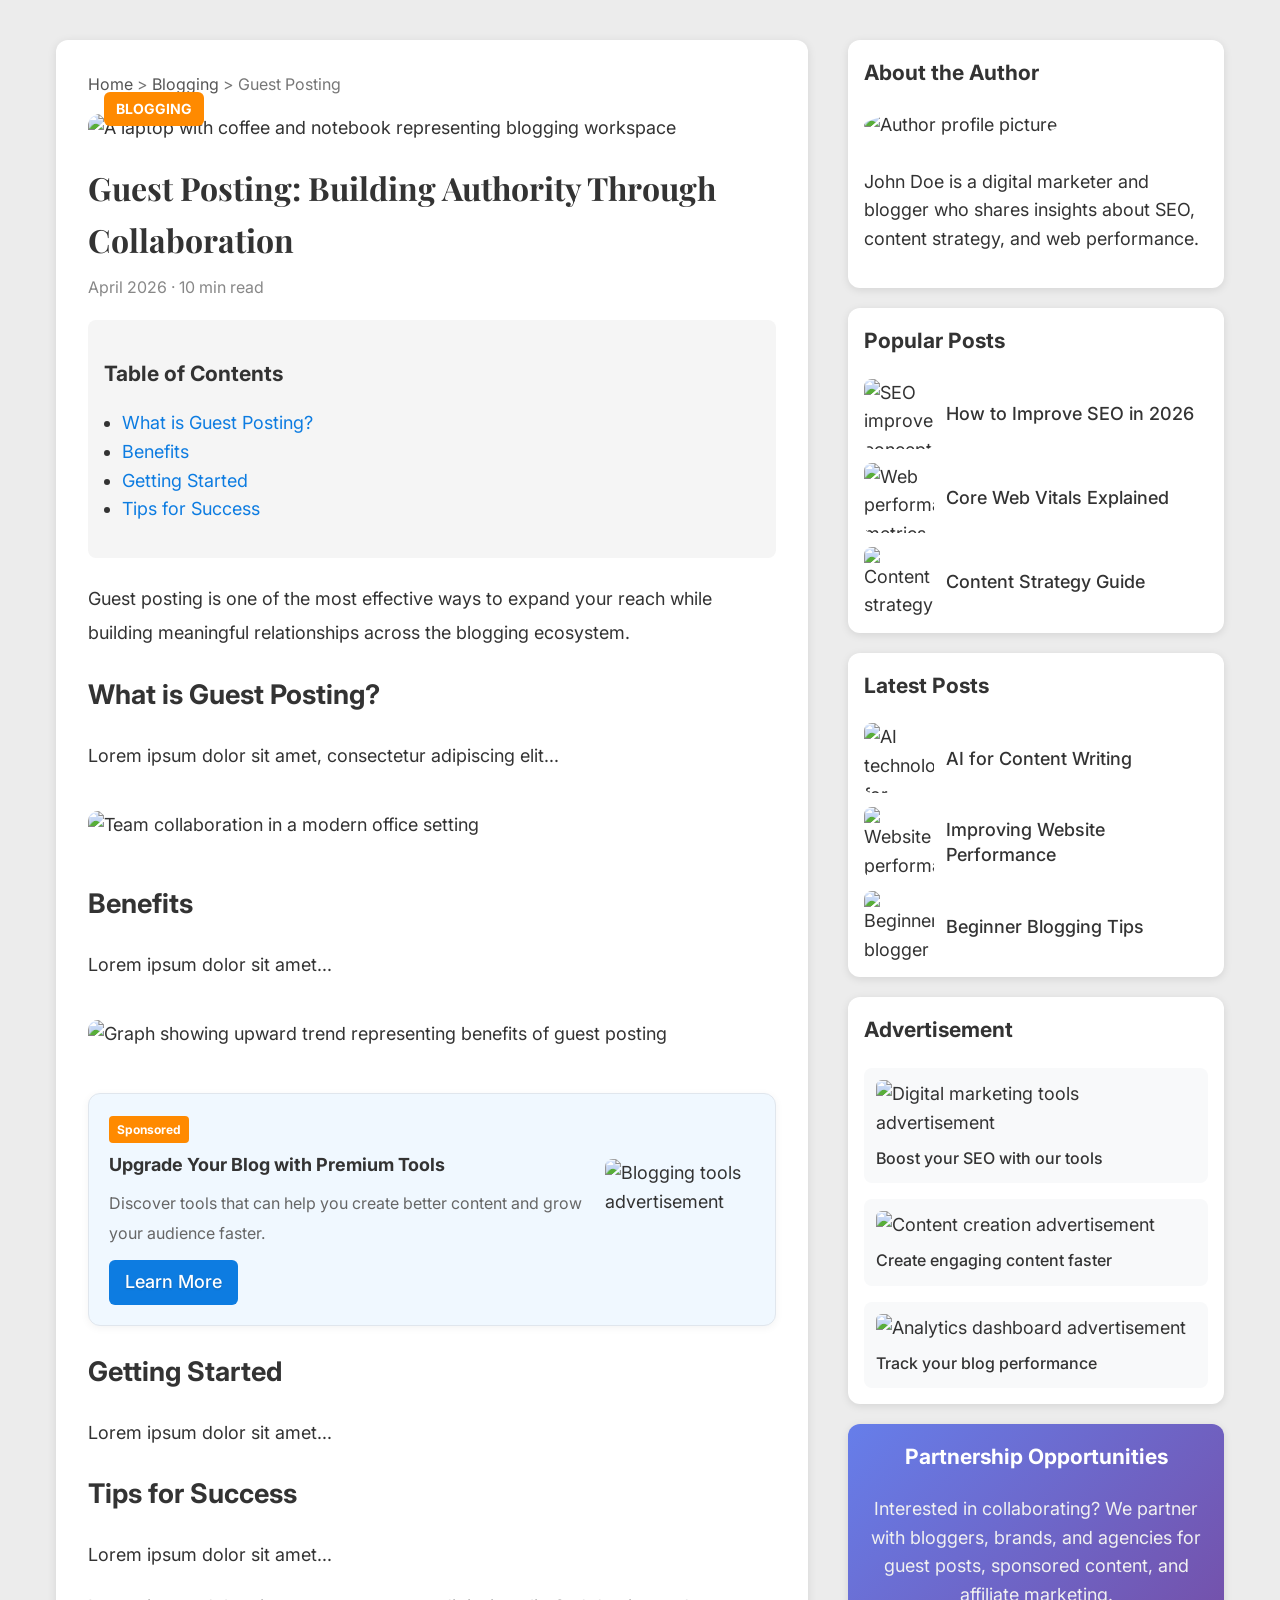
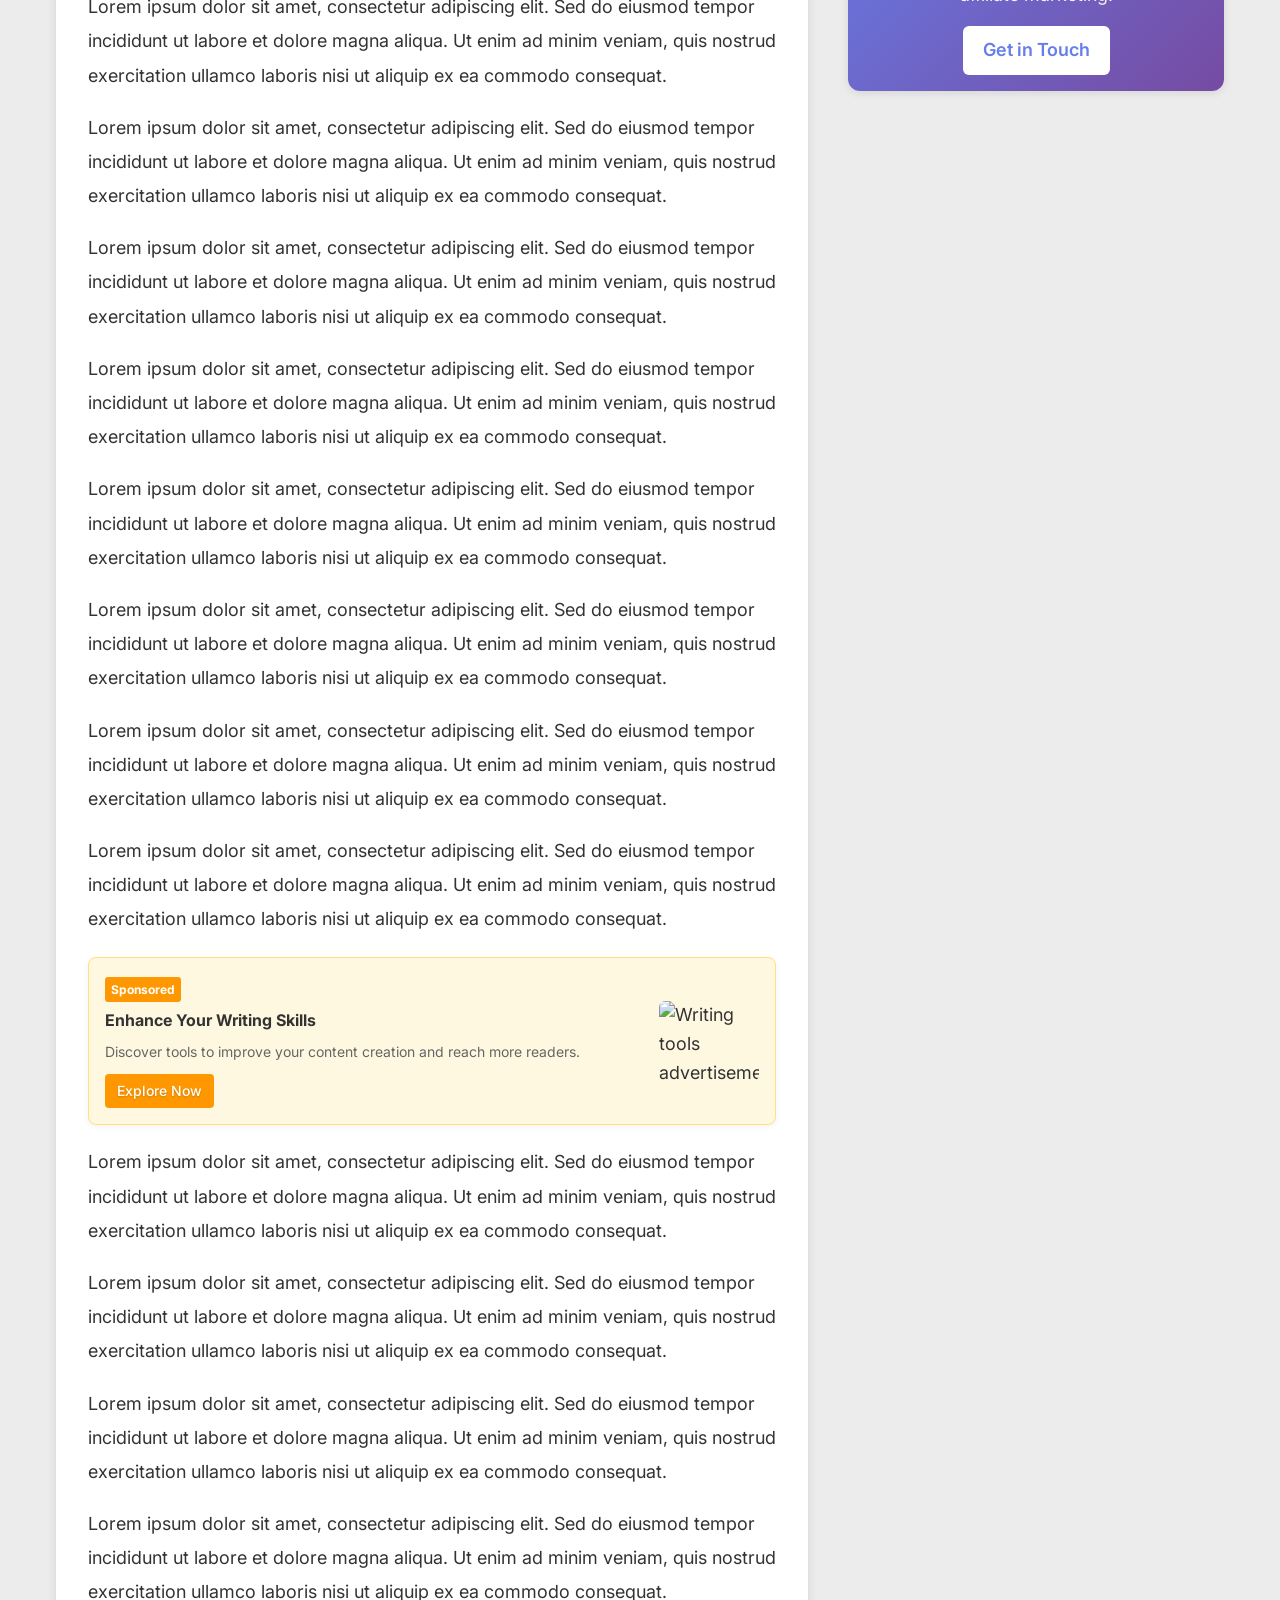
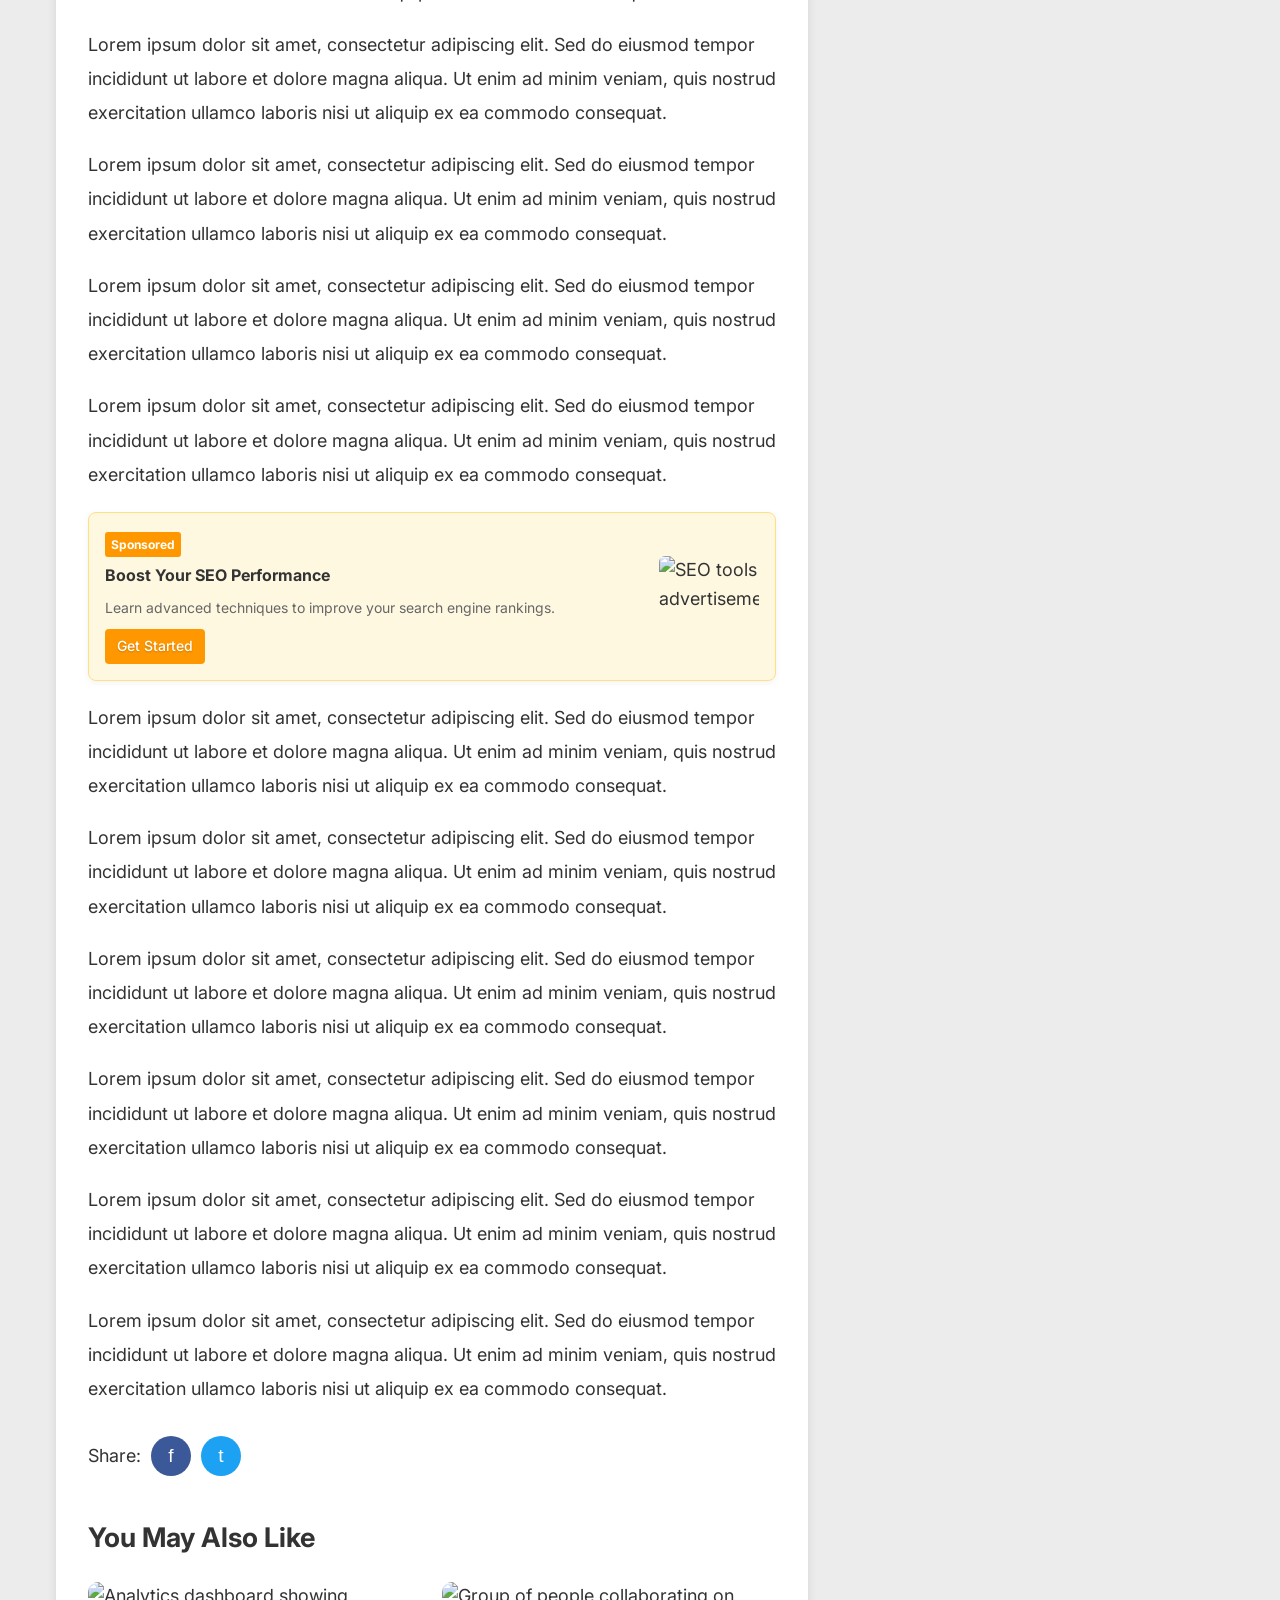
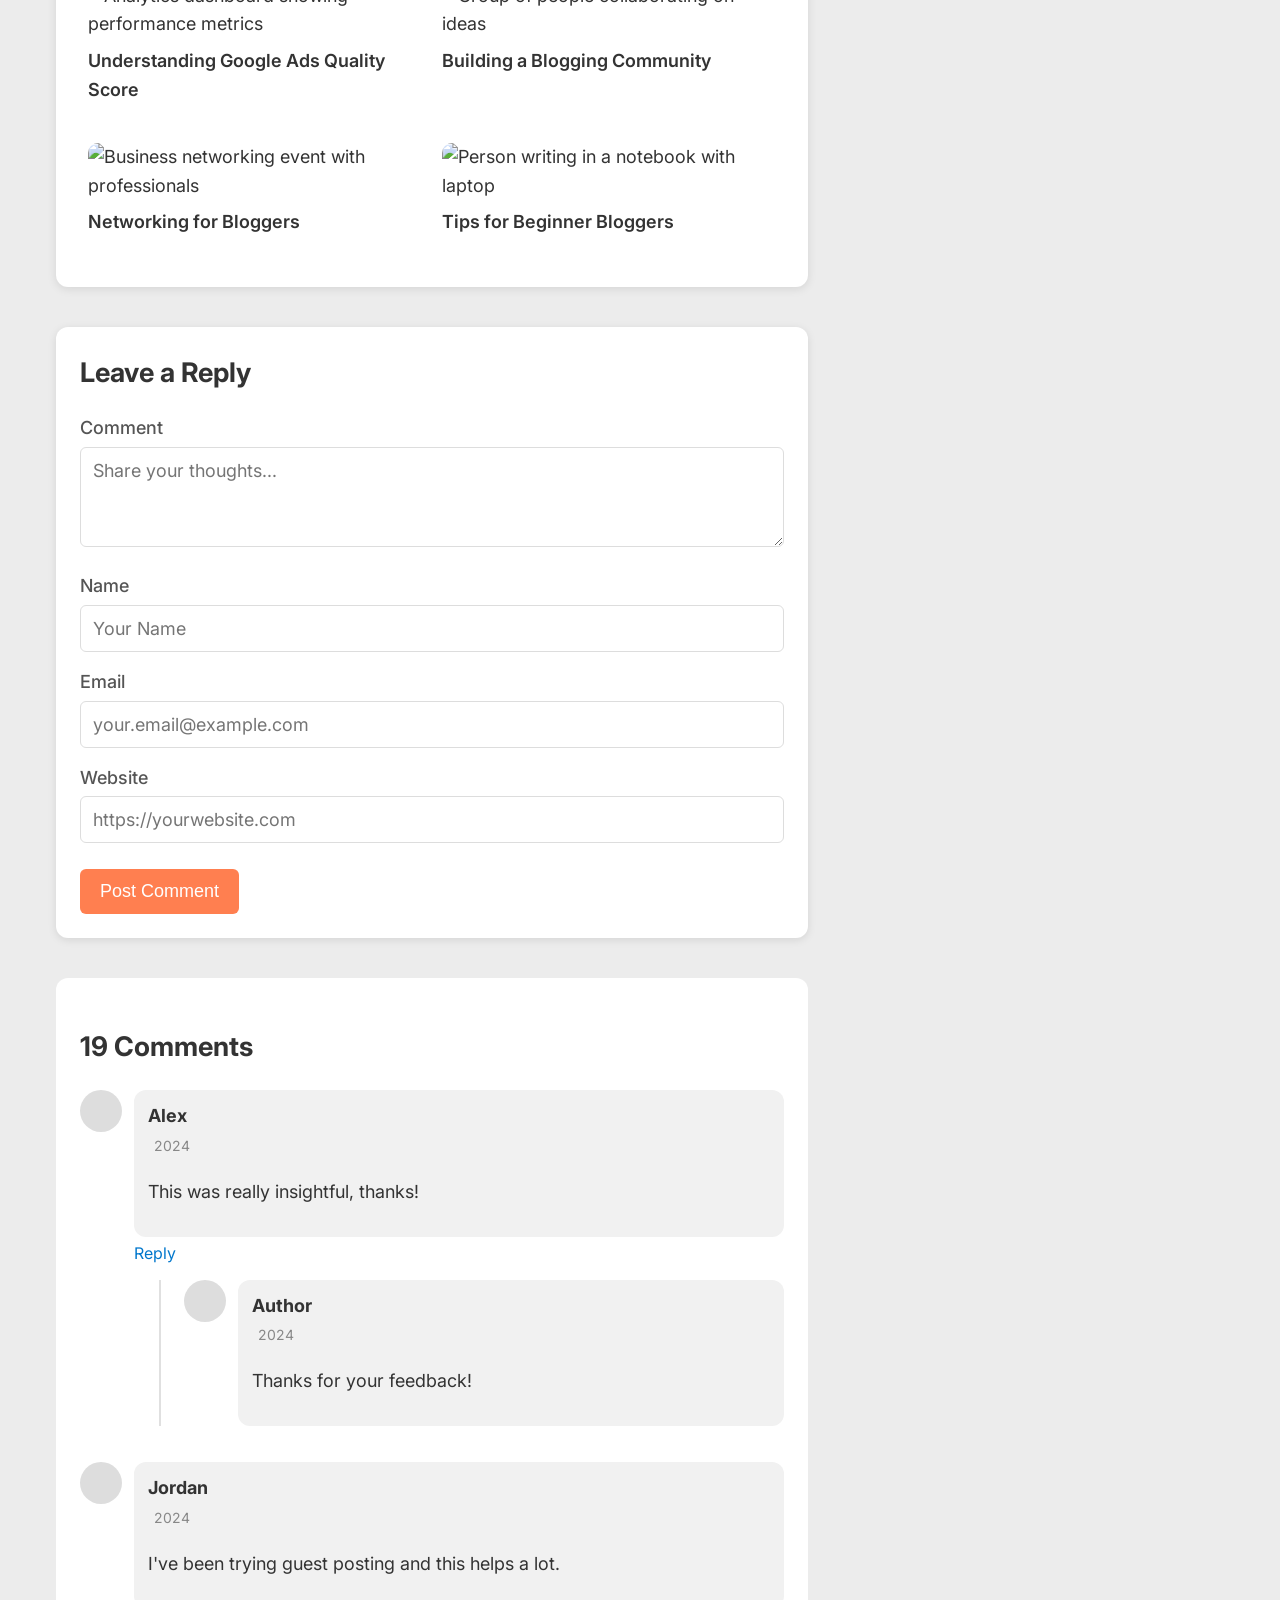
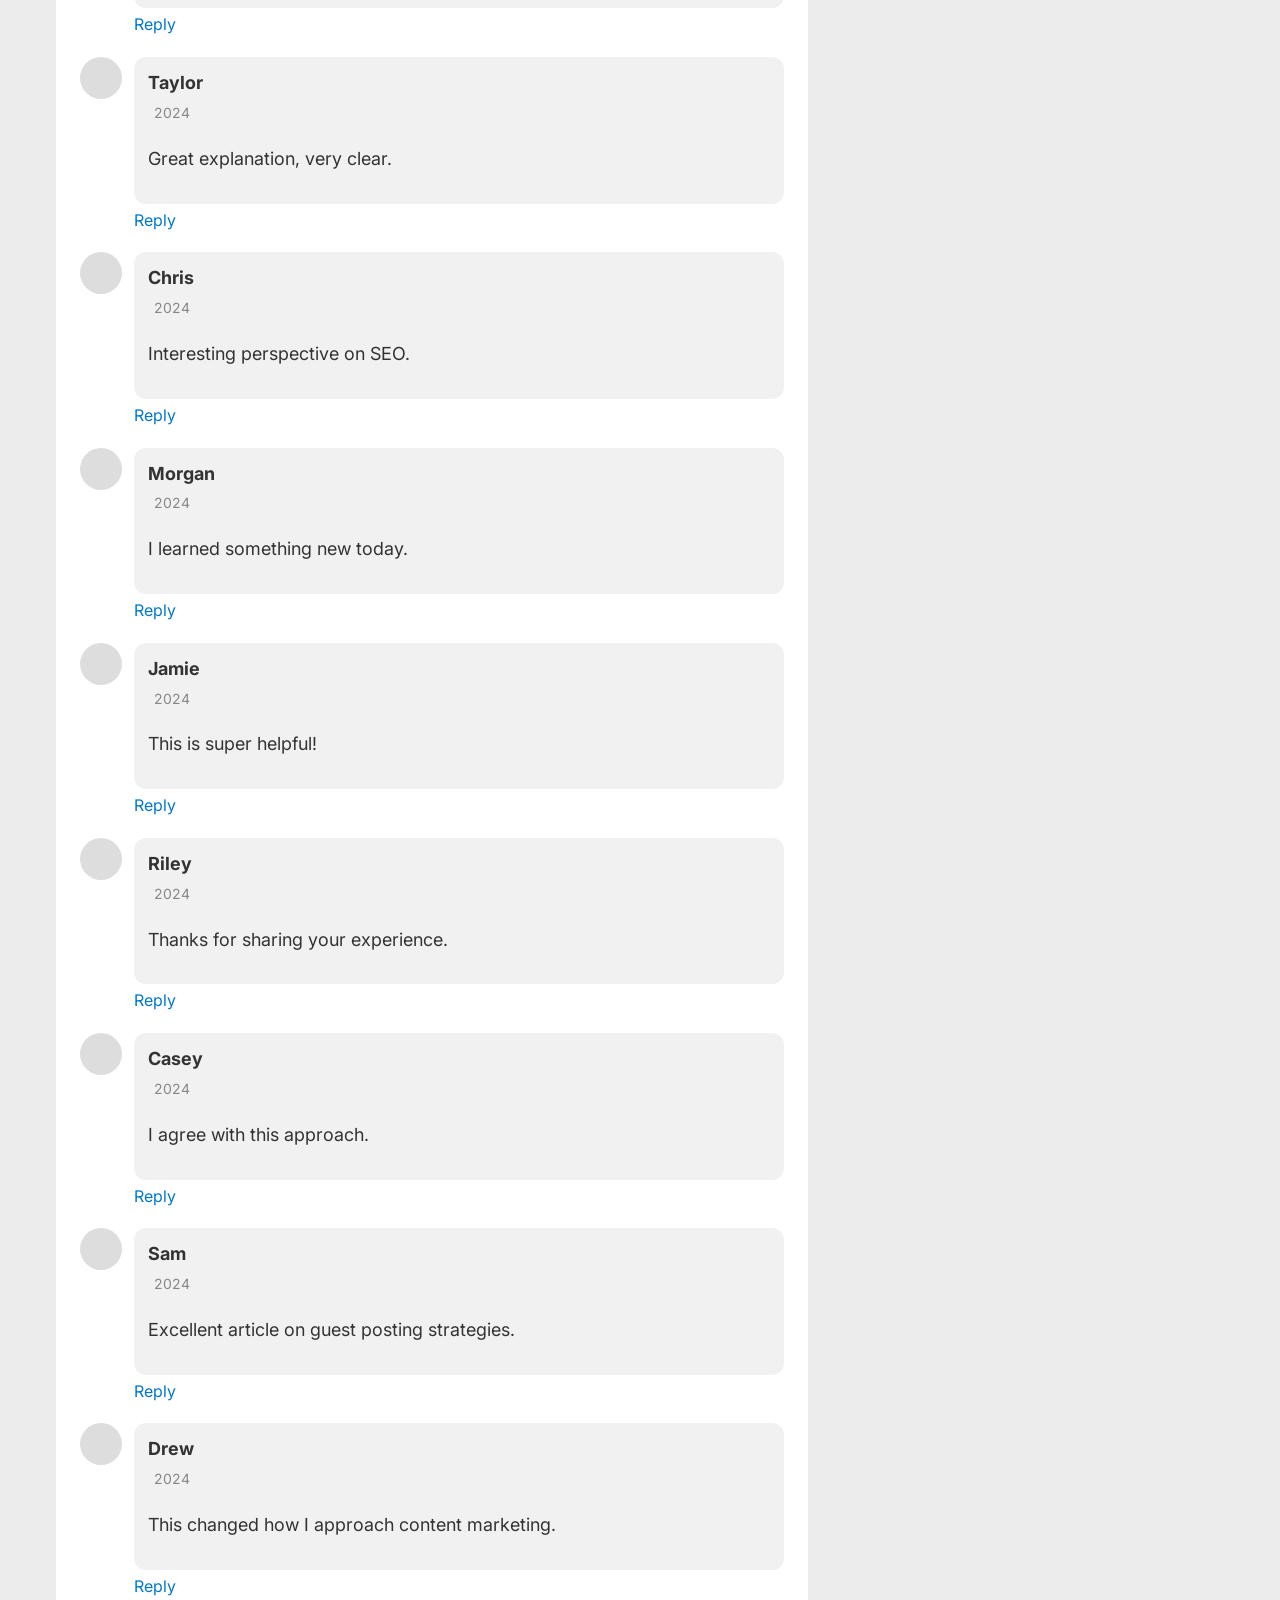
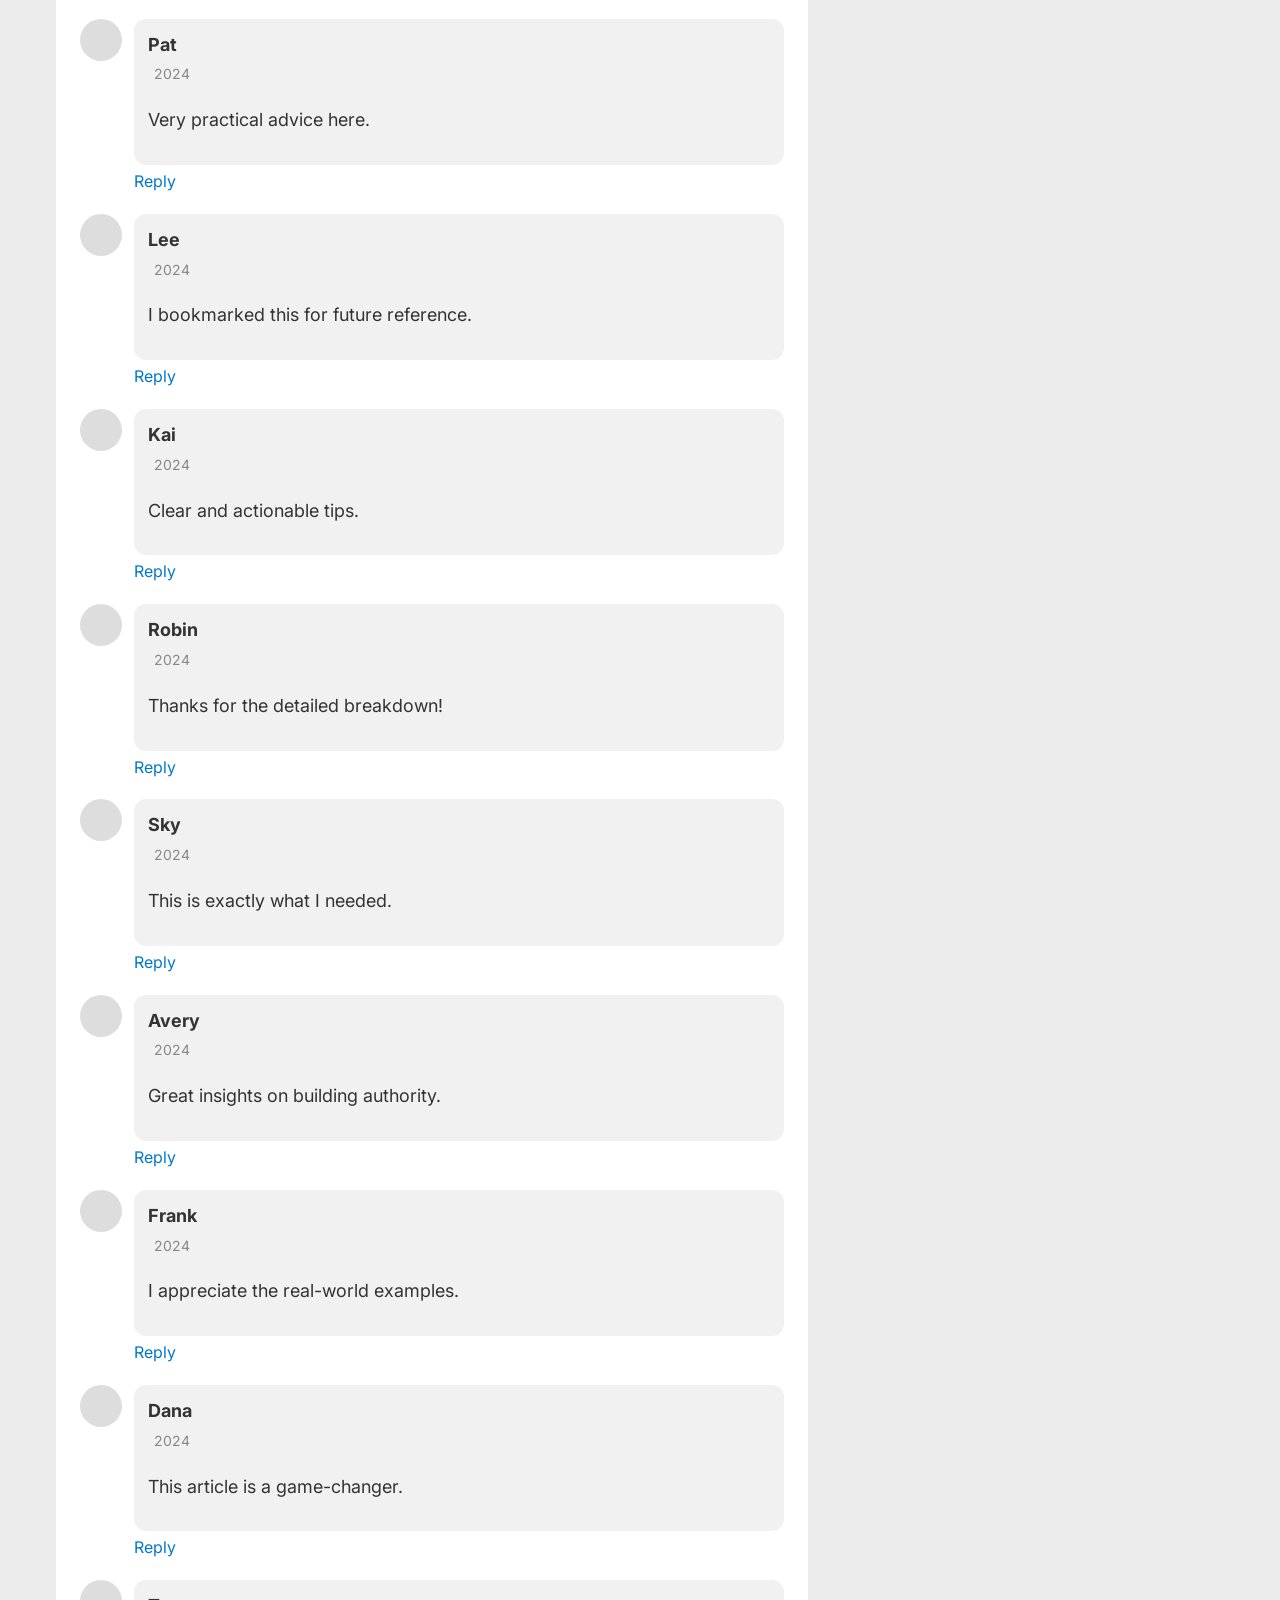
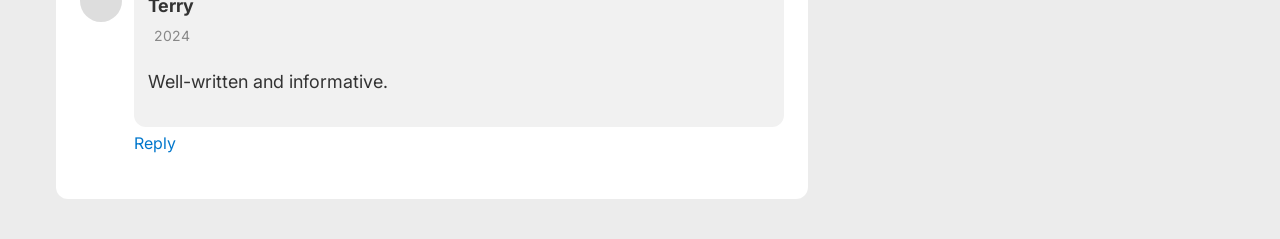
==== mobile-optimized/static/index.html @ 8157fad5 "feat: mobile optimized sample" ====
<!DOCTYPE html>
<html lang="en">
  <head>
    <meta charset="UTF-8" />
    <meta name="viewport" content="width=device-width, initial-scale=1.0">
    <title>Guest Post Blog - Building Authority Through Collaboration</title>
    <meta name="description" content="Learn about guest posting strategies for building authority and expanding your blogging reach.">

    <link rel="icon" type="image/png" href="https://dimaspandu.com/assets/favicon.svg">
    <link rel="icon" type="image/svg+xml" href="https://dimaspandu.com/assets/favicon.svg">

    <!-- Preload critical resources -->
    <link rel="preload" href="https://images.unsplash.com/photo-1500530855697-b586d89ba3ee?q=80&w=600" as="image">
    <link rel="preconnect" href="https://fonts.googleapis.com">
    <link rel="preconnect" href="https://fonts.gstatic.com" crossorigin>
    <link rel="dns-prefetch" href="//images.unsplash.com">

    <!-- Google Fonts for typography -->
    <link href="https://fonts.googleapis.com/css2?family=Playfair+Display:wght@400;700&family=Inter:wght@400;500;600&display=swap" rel="stylesheet">
    <!-- External stylesheet -->
    <link rel="stylesheet" href="style.css">
  </head>
  <body>

  <main class="layout">

    <div class="layout__grid">

      <!-- MAIN CONTENT -->
      <div class="layout__main">

        <article class="article">

          <nav class="breadcrumb">
            <a href="#">Home</a> > 
            <a href="#">Blogging</a> > 
            <span>Guest Posting</span>
          </nav>

           <div class="article__hero">
              <img src="https://images.unsplash.com/photo-1500530855697-b586d89ba3ee?q=80&w=600" alt="A laptop with coffee and notebook representing blogging workspace">
             <span class="article__badge">BLOGGING</span>
           </div>

          <h1 class="article__title">
            Guest Posting: Building Authority Through Collaboration
          </h1>

          <div class="article__meta">
            April 2026 · 10 min read
          </div>

          <aside class="toc">
            <h3 class="toc__title">Table of Contents</h3>
            <ul class="toc__list">
              <li><a href="#">What is Guest Posting?</a></li>
              <li><a href="#">Benefits</a></li>
              <li><a href="#">Getting Started</a></li>
              <li><a href="#">Tips for Success</a></li>
            </ul>
          </aside>

          <section class="content">
            <p class="content__lead">
              Guest posting is one of the most effective ways to expand your reach while building meaningful relationships across the blogging ecosystem.
            </p>

            <h2>What is Guest Posting?</h2>
            <p>Lorem ipsum dolor sit amet, consectetur adipiscing elit...</p>

              <img src="https://images.unsplash.com/photo-1522202176988-66273c2fd55f?q=80&w=600" alt="Team collaboration in a modern office setting" loading="lazy">

             <h2>Benefits</h2>
             <p>Lorem ipsum dolor sit amet...</p>

              <img src="https://images.unsplash.com/photo-1519389950473-47ba0277781c?q=80&w=600" alt="Graph showing upward trend representing benefits of guest posting" loading="lazy">

             <!-- INLINE AD -->
             <div class="inline-ad">
               <div class="inline-ad__content">
                 <span class="inline-ad__label">Sponsored</span>
                 <h3>Upgrade Your Blog with Premium Tools</h3>
                 <p>Discover tools that can help you create better content and grow your audience faster.</p>
                 <a href="#" class="inline-ad__cta">Learn More</a>
               </div>
                <img src="https://images.unsplash.com/photo-1432888498266-38ffec3eaf0a?q=80&w=400" alt="Blogging tools advertisement" loading="lazy">
             </div>

             <h2>Getting Started</h2>
            <p>Lorem ipsum dolor sit amet...</p>

            <h2>Tips for Success</h2>
            <p>Lorem ipsum dolor sit amet...</p>

             <div id="long-content">
               <p>Lorem ipsum dolor sit amet, consectetur adipiscing elit. Sed do eiusmod tempor incididunt ut labore et dolore magna aliqua. Ut enim ad minim veniam, quis nostrud exercitation ullamco laboris nisi ut aliquip ex ea commodo consequat.</p>

               <p>Lorem ipsum dolor sit amet, consectetur adipiscing elit. Sed do eiusmod tempor incididunt ut labore et dolore magna aliqua. Ut enim ad minim veniam, quis nostrud exercitation ullamco laboris nisi ut aliquip ex ea commodo consequat.</p>

               <p>Lorem ipsum dolor sit amet, consectetur adipiscing elit. Sed do eiusmod tempor incididunt ut labore et dolore magna aliqua. Ut enim ad minim veniam, quis nostrud exercitation ullamco laboris nisi ut aliquip ex ea commodo consequat.</p>

               <p>Lorem ipsum dolor sit amet, consectetur adipiscing elit. Sed do eiusmod tempor incididunt ut labore et dolore magna aliqua. Ut enim ad minim veniam, quis nostrud exercitation ullamco laboris nisi ut aliquip ex ea commodo consequat.</p>

               <p>Lorem ipsum dolor sit amet, consectetur adipiscing elit. Sed do eiusmod tempor incididunt ut labore et dolore magna aliqua. Ut enim ad minim veniam, quis nostrud exercitation ullamco laboris nisi ut aliquip ex ea commodo consequat.</p>

               <p>Lorem ipsum dolor sit amet, consectetur adipiscing elit. Sed do eiusmod tempor incididunt ut labore et dolore magna aliqua. Ut enim ad minim veniam, quis nostrud exercitation ullamco laboris nisi ut aliquip ex ea commodo consequat.</p>

               <p>Lorem ipsum dolor sit amet, consectetur adipiscing elit. Sed do eiusmod tempor incididunt ut labore et dolore magna aliqua. Ut enim ad minim veniam, quis nostrud exercitation ullamco laboris nisi ut aliquip ex ea commodo consequat.</p>

               <p>Lorem ipsum dolor sit amet, consectetur adipiscing elit. Sed do eiusmod tempor incididunt ut labore et dolore magna aliqua. Ut enim ad minim veniam, quis nostrud exercitation ullamco laboris nisi ut aliquip ex ea commodo consequat.</p>

               <div class="content-ad">
                 <div class="content-ad__content">
                   <span class="content-ad__label">Sponsored</span>
                   <h4>Enhance Your Writing Skills</h4>
                   <p>Discover tools to improve your content creation and reach more readers.</p>
                   <a href="#" class="content-ad__cta">Explore Now</a>
                 </div>
                  <img src="https://images.unsplash.com/photo-1486312338219-ce68d2c6f44d?q=80&w=300" alt="Writing tools advertisement" loading="lazy">
               </div>

               <p>Lorem ipsum dolor sit amet, consectetur adipiscing elit. Sed do eiusmod tempor incididunt ut labore et dolore magna aliqua. Ut enim ad minim veniam, quis nostrud exercitation ullamco laboris nisi ut aliquip ex ea commodo consequat.</p>

               <p>Lorem ipsum dolor sit amet, consectetur adipiscing elit. Sed do eiusmod tempor incididunt ut labore et dolore magna aliqua. Ut enim ad minim veniam, quis nostrud exercitation ullamco laboris nisi ut aliquip ex ea commodo consequat.</p>

               <p>Lorem ipsum dolor sit amet, consectetur adipiscing elit. Sed do eiusmod tempor incididunt ut labore et dolore magna aliqua. Ut enim ad minim veniam, quis nostrud exercitation ullamco laboris nisi ut aliquip ex ea commodo consequat.</p>

               <p>Lorem ipsum dolor sit amet, consectetur adipiscing elit. Sed do eiusmod tempor incididunt ut labore et dolore magna aliqua. Ut enim ad minim veniam, quis nostrud exercitation ullamco laboris nisi ut aliquip ex ea commodo consequat.</p>

               <p>Lorem ipsum dolor sit amet, consectetur adipiscing elit. Sed do eiusmod tempor incididunt ut labore et dolore magna aliqua. Ut enim ad minim veniam, quis nostrud exercitation ullamco laboris nisi ut aliquip ex ea commodo consequat.</p>

               <p>Lorem ipsum dolor sit amet, consectetur adipiscing elit. Sed do eiusmod tempor incididunt ut labore et dolore magna aliqua. Ut enim ad minim veniam, quis nostrud exercitation ullamco laboris nisi ut aliquip ex ea commodo consequat.</p>

               <p>Lorem ipsum dolor sit amet, consectetur adipiscing elit. Sed do eiusmod tempor incididunt ut labore et dolore magna aliqua. Ut enim ad minim veniam, quis nostrud exercitation ullamco laboris nisi ut aliquip ex ea commodo consequat.</p>

               <p>Lorem ipsum dolor sit amet, consectetur adipiscing elit. Sed do eiusmod tempor incididunt ut labore et dolore magna aliqua. Ut enim ad minim veniam, quis nostrud exercitation ullamco laboris nisi ut aliquip ex ea commodo consequat.</p>

               <div class="content-ad">
                 <div class="content-ad__content">
                   <span class="content-ad__label">Sponsored</span>
                   <h4>Boost Your SEO Performance</h4>
                   <p>Learn advanced techniques to improve your search engine rankings.</p>
                   <a href="#" class="content-ad__cta">Get Started</a>
                 </div>
                  <img src="https://images.unsplash.com/photo-1432888498266-38ffec3eaf0a?q=80&w=300" alt="SEO tools advertisement" loading="lazy">
               </div>

               <p>Lorem ipsum dolor sit amet, consectetur adipiscing elit. Sed do eiusmod tempor incididunt ut labore et dolore magna aliqua. Ut enim ad minim veniam, quis nostrud exercitation ullamco laboris nisi ut aliquip ex ea commodo consequat.</p>

               <p>Lorem ipsum dolor sit amet, consectetur adipiscing elit. Sed do eiusmod tempor incididunt ut labore et dolore magna aliqua. Ut enim ad minim veniam, quis nostrud exercitation ullamco laboris nisi ut aliquip ex ea commodo consequat.</p>

               <p>Lorem ipsum dolor sit amet, consectetur adipiscing elit. Sed do eiusmod tempor incididunt ut labore et dolore magna aliqua. Ut enim ad minim veniam, quis nostrud exercitation ullamco laboris nisi ut aliquip ex ea commodo consequat.</p>

               <p>Lorem ipsum dolor sit amet, consectetur adipiscing elit. Sed do eiusmod tempor incididunt ut labore et dolore magna aliqua. Ut enim ad minim veniam, quis nostrud exercitation ullamco laboris nisi ut aliquip ex ea commodo consequat.</p>

               <p>Lorem ipsum dolor sit amet, consectetur adipiscing elit. Sed do eiusmod tempor incididunt ut labore et dolore magna aliqua. Ut enim ad minim veniam, quis nostrud exercitation ullamco laboris nisi ut aliquip ex ea commodo consequat.</p>

               <p>Lorem ipsum dolor sit amet, consectetur adipiscing elit. Sed do eiusmod tempor incididunt ut labore et dolore magna aliqua. Ut enim ad minim veniam, quis nostrud exercitation ullamco laboris nisi ut aliquip ex ea commodo consequat.</p>
             </div>
          </section>

          <section class="share">
            <span>Share:</span>
            <button class="share__btn share__btn--fb">f</button>
            <button class="share__btn share__btn--tw">t</button>
          </section>

           <section class="related lazy-load" data-src="related.json">
             <h2>You May Also Like</h2>
             <div id="related-loading">Loading related posts...</div>
           </section>

        </article>

        <!-- COMMENT FORM -->
         <section class="comment-form">
           <h2>Leave a Reply</h2>

           <form action="#" method="post">
             <div>
               <label for="comment-text">Comment</label>
               <textarea id="comment-text" name="comment" placeholder="Share your thoughts..." required></textarea>
             </div>
             <div>
               <label for="comment-name">Name</label>
               <input id="comment-name" name="name" type="text" placeholder="Your Name" required>
             </div>
             <div>
               <label for="comment-email">Email</label>
               <input id="comment-email" name="email" type="email" placeholder="your.email@example.com" required>
             </div>
             <div>
               <label for="comment-website">Website</label>
               <input id="comment-website" name="website" type="url" placeholder="https://yourwebsite.com">
             </div>

             <button type="submit">Post Comment</button>
           </form>
         </section>

        <!-- COMMENTS -->
         <section class="comments">
           <h2>Loading Comments...</h2>
           <div id="comments-generated"></div>
         </section>

      </div>

      <!-- SIDEBAR -->
      <aside class="sidebar">

        <!-- AUTHOR -->
         <div class="widget">
           <h3>About the Author</h3>
            <img class="widget__avatar" src="https://i.pravatar.cc/100" alt="Author profile picture" loading="lazy">
           <p>
             John Doe is a digital marketer and blogger who shares insights about SEO, content strategy, and web performance.
           </p>
         </div>

         <!-- POPULAR -->
         <div class="widget lazy-load" data-src="popular.json">
           <h3>Popular Posts</h3>
           <div id="popular-loading">Loading popular posts...</div>
         </div>

         <!-- LATEST -->
         <div class="widget lazy-load" data-src="latest.json">
           <h3>Latest Posts</h3>
           <div id="latest-loading">Loading latest posts...</div>
         </div>

         <!-- ADS -->
          <div class="widget widget--ads lazy-load" data-src="ads.json">
            <h3>Advertisement</h3>
            <div id="ads-loading">Loading advertisements...</div>
          </div>

          <!-- PARTNERSHIP -->
          <div class="widget widget--partnership lazy-load" data-src="partnership.json">
            <h3>Partnership Opportunities</h3>
            <div id="partnership-loading">Loading partnership info...</div>
          </div>

       </aside>

    </div>

  </main>

  <!-- Link to external JavaScript file for dynamic content generation -->
  <script src="script.js"></script>

  </body>
</html>
---- mobile-optimized/static/style.css ----
/* =========================
   RESET & BASE STYLES
========================= */
/* Ensure all elements include padding and borders in their total width and height for consistent sizing */
* {
  box-sizing: border-box;
}

/* Set default body styles with increased font size for better readability, clean typography, and neutral background */
body {
  margin: 0;
  font-family: 'Inter', sans-serif;
  background: #ececec;
  color: #333;
  line-height: 1.6;
  font-size: 18px;
}

/* Style links with a primary blue color, remove underlines, and add smooth hover transition */
a {
  color: #0d7ce1;
  text-decoration: none;
  transition: color 0.3s ease;
}

a:hover {
  color: #0056b3;
}

/* =========================
   MAIN LAYOUT STYLES
========================= */
/* Center the main content with responsive margins and padding */
.layout {
  max-width: 900px;
  margin: 40px auto;
  padding: 0 16px;
}

/* Grid layout for main content and sidebar */
.layout__grid {
  display: grid;
  grid-template-columns: 2fr 1fr;
  gap: 24px;
}

/* Main content container */
.layout__main {
  display: flex;
  flex-direction: column;
  gap: 20px;
}

/* Sidebar container with sticky positioning on desktop */
.sidebar {
  display: flex;
  flex-direction: column;
  gap: 20px;
}

/* =========================
   ARTICLE COMPONENTS
========================= */
/* Main article container with white background, padding, rounded corners, and subtle shadow */
.article {
  background: #fff;
  padding: 24px;
  border-radius: 12px;
  box-shadow: 0 2px 10px rgba(0, 0, 0, 0.1);
  transition: box-shadow 0.3s ease;
}

.article:hover {
  box-shadow: 0 4px 20px rgba(0, 0, 0, 0.15);
}

/* Article hero section with relative positioning for badge overlay */
.article__hero {
  position: relative;
  margin-bottom: 16px;
}

.article__hero img {
  width: 100%;
  border-radius: 12px;
  display: block;
}

/* Badge overlay on hero image */
.article__badge {
  position: absolute;
  bottom: 16px;
  left: 16px;
  background: #ff8a00;
  color: white;
  padding: 6px 12px;
  border-radius: 6px;
  font-size: 14px;
  font-weight: bold;
}

/* Article title styling */
.article__title {
  font-family: 'Playfair Display', serif;
  font-size: 32px;
  margin: 20px 0 10px;
}

/* Article meta information styling */
.article__meta {
  color: #888;
  margin-bottom: 20px;
  font-size: 16px;
}

/* Breadcrumb navigation */
.breadcrumb {
  font-size: 16px;
  color: #777;
  margin-bottom: 16px;
}

.breadcrumb a {
  color: #555;
}

/* Table of contents styling */
.toc {
  background: #f5f5f5;
  padding: 16px;
  border-radius: 8px;
  margin-bottom: 24px;
}

.toc__title {
  margin-bottom: 10px;
}

.toc__list {
  padding-left: 18px;
}

/* Article content styling */
.content__lead {
  font-size: 20px;
  line-height: 1.8;
}

.content p {
  font-size: 18px;
  line-height: 1.9;
}

.content img {
  width: 100%;
  margin: 20px 0;
  border-radius: 10px;
}

/* Share section styling */
.share {
  margin-top: 30px;
  display: flex;
  align-items: center;
  gap: 10px;
}

.share__btn {
  display: flex;
  align-items: center;
  justify-content: center;
  height: 2.5rem;
  width: 2.5rem;
  font-size: 1.2rem;
  border: none;
  border-radius: 50%;
  cursor: pointer;
  transition: transform 0.2s ease, box-shadow 0.2s ease;
}

.share__btn:hover {
  transform: scale(1.1);
  box-shadow: 0 4px 12px rgba(0, 0, 0, 0.2);
}

.share__btn--fb {
  background: #3b5998;
  color: white;
}

.share__btn--tw {
  background: #1da1f2;
  color: white;
}

/* Related posts grid */
.related {
  margin-top: 40px;
}

.related__grid {
  display: grid;
  grid-template-columns: repeat(2, 1fr);
  gap: 20px;
}

.related__card img {
  width: 100%;
  height: 16rem;
  object-fit: cover;
  border-radius: 10px;
}

.related__card p {
  margin-top: 8px;
  font-weight: 600;
}

/* =========================
   SIDEBAR COMPONENTS
========================= */
/* Generic widget styling for sidebar elements */
.widget {
  background: white;
  padding: 16px;
  border-radius: 12px;
  box-shadow: 0 2px 8px rgba(0, 0, 0, 0.1);
  transition: box-shadow 0.3s ease;
}

.widget:hover {
  box-shadow: 0 4px 16px rgba(0, 0, 0, 0.15);
}

.widget h3 {
  margin-top: 0;
}

.widget__avatar {
  width: 80px;
  border-radius: 50%;
  margin-bottom: 10px;
}

/* Post list styling for popular and latest posts */
.post-list {
  display: flex;
  flex-direction: column;
  gap: 14px;
}

.post-list__item {
  display: flex;
  gap: 12px;
  align-items: center;
}

.post-list__item img {
  width: 70px;
  height: 70px;
  object-fit: cover;
  border-radius: 8px;
  flex-shrink: 0;
}

.post-list__item p {
  margin: 0;
  font-size: 18px;
  line-height: 1.4;
  font-weight: 500;
}

/* Advertisement grid in sidebar */
.ads-grid {
  display: grid;
  grid-template-columns: 1fr;
  gap: 16px;
}

.ad-item {
  background: #f8f9fa;
  padding: 12px;
  border-radius: 8px;
  transition: transform 0.3s ease, box-shadow 0.3s ease;
}

.ad-item:hover {
  transform: translateY(-2px);
  box-shadow: 0 4px 12px rgba(0, 0, 0, 0.1);
}

.ad-item img {
  width: 100%;
  height: 150px;
  object-fit: cover;
  border-radius: 6px;
  margin-bottom: 8px;
}

.ad-item p {
  margin: 0;
  font-size: 16px;
  font-weight: 500;
  color: #333;
}

/* Partnership widget styling */
.widget--partnership {
  background: linear-gradient(135deg, #667eea 0%, #764ba2 100%);
  color: white;
  text-align: center;
}

.widget--partnership h3 {
  margin-top: 0;
  color: white;
}

.widget--partnership p {
  color: #f0f0f0;
  margin-bottom: 16px;
}

.partnership-cta {
  display: inline-block;
  background: white;
  color: #667eea;
  padding: 10px 20px;
  border-radius: 6px;
  text-decoration: none;
  font-weight: 600;
  transition: background-color 0.3s ease, color 0.3s ease;
  text-shadow: none;
}

.partnership-cta:hover {
  background: #f0f0f0;
  color: #5a67d8;
}

/* =========================
   FORMS & COMMENTS
========================= */
/* Comment form styling */
.comment-form {
  margin-top: 20px;
  background: white;
  padding: 24px;
  border-radius: 12px;
  box-shadow: 0 2px 8px rgba(0, 0, 0, 0.1);
}

.comment-form h2 {
  margin-top: 0;
  margin-bottom: 20px;
  color: #333;
}

.comment-form form div {
  margin-bottom: 16px;
}

.comment-form label {
  display: block;
  margin-bottom: 4px;
  font-weight: 500;
  color: #555;
}

.comment-form textarea,
.comment-form input {
  width: 100%;
  padding: 12px;
  border: 1px solid #ddd;
  border-radius: 6px;
  font-family: inherit;
  font-size: 18px;
  transition: border-color 0.3s ease, box-shadow 0.3s ease;
}

.comment-form textarea {
  min-height: 100px;
  resize: vertical;
}

.comment-form textarea:focus,
.comment-form input:focus {
  outline: none;
  border-color: #0d7ce1;
  box-shadow: 0 0 0 3px rgba(13, 124, 225, 0.1);
}

.comment-form button {
  margin-top: 10px;
  padding: 12px 20px;
  background: coral;
  border: none;
  color: white;
  border-radius: 6px;
  cursor: pointer;
  font-size: 18px;
  font-weight: 500;
  transition: background-color 0.3s ease, transform 0.2s ease;
}

.comment-form button:hover {
  background: #ff7f50;
  transform: translateY(-2px);
}

/* Comments section styling */
.comments {
  margin-top: 20px;
  background: white;
  padding: 24px;
  border-radius: 12px;
}

.comment {
  display: flex;
  gap: 12px;
  margin-bottom: 18px;
}

.comment__avatar {
  width: 42px;
  height: 42px;
  background: #ddd;
  border-radius: 50%;
  flex-shrink: 0;
}

.comment__content {
  flex: 1;
}

.comment__bubble {
  background: #f1f1f1;
  padding: 12px 14px;
  border-radius: 12px;
}

.comment__bubble strong {
  display: block;
}

.comment__date {
  font-size: 14px;
  color: #888;
  margin-left: 6px;
}

.comment__reply {
  font-size: 16px;
  color: #0077cc;
  margin-top: 4px;
  display: inline-block;
}

/* Child comment styling */
.comment--child {
  margin-top: 12px;
  margin-left: 50px;
  position: relative;
}

.comment--child::before {
  content: "";
  position: absolute;
  left: -25px;
  top: 0;
  bottom: 0;
  width: 2px;
  background: #e0e0e0;
}

/* Reply form styling */
.reply-form {
  margin-top: 16px;
  padding: 16px;
  background: #f9f9f9;
  border-left: 4px solid #0d7ce1;
}

.cancel-reply {
  background: #666 !important;
  margin-left: 8px;
}

.cancel-reply:hover {
  background: #444 !important;
}

/* =========================
   ADVERTISEMENT STYLES
========================= */
/* Inline advertisement in article */
.inline-ad {
  display: flex;
  gap: 20px;
  align-items: center;
  background: #f0f8ff;
  border: 1px solid #e0e6ed;
  border-radius: 12px;
  padding: 20px;
  margin: 24px 0;
  box-shadow: 0 2px 8px rgba(0, 0, 0, 0.05);
}

.inline-ad__content {
  flex: 1;
}

.inline-ad__label {
  background: #ff8a00;
  color: white;
  padding: 4px 8px;
  border-radius: 4px;
  font-size: 12px;
  font-weight: bold;
  margin-bottom: 8px;
  display: inline-block;
}

.inline-ad h3 {
  margin: 0 0 8px 0;
  font-size: 18px;
  color: #333;
}

.inline-ad p {
  margin: 0 0 12px 0;
  color: #666;
  font-size: 16px;
}

.inline-ad__cta {
  display: inline-block;
  background: #0d7ce1;
  color: white;
  padding: 8px 16px;
  border-radius: 6px;
  text-decoration: none;
  font-weight: 500;
  transition: background-color 0.3s ease, color 0.3s ease;
  text-shadow: 0 1px 2px rgba(0, 0, 0, 0.2);
}

.inline-ad__cta:hover {
  background: #0056b3;
  color: #fff;
}

.inline-ad img {
  width: 150px;
  height: 100px;
  object-fit: cover;
  border-radius: 8px;
  flex-shrink: 0;
}

/* Content advertisement in generated long content */
.content-ad {
  display: flex;
  gap: 16px;
  align-items: center;
  background: #fff8e1;
  border: 1px solid #ffe082;
  border-radius: 8px;
  padding: 16px;
  margin: 20px 0;
  box-shadow: 0 2px 6px rgba(0, 0, 0, 0.05);
}

.content-ad__content {
  flex: 1;
}

.content-ad__label {
  background: #ff9800;
  color: white;
  padding: 3px 6px;
  border-radius: 3px;
  font-size: 12px;
  font-weight: bold;
  margin-bottom: 6px;
  display: inline-block;
}

.content-ad h4 {
  margin: 0 0 6px 0;
  font-size: 16px;
  color: #333;
}

.content-ad p {
  margin: 0 0 8px 0;
  color: #666;
  font-size: 14px;
}

.content-ad__cta {
  display: inline-block;
  background: #ff9800;
  color: white;
  padding: 6px 12px;
  border-radius: 4px;
  text-decoration: none;
  font-weight: 500;
  font-size: 14px;
  transition: background-color 0.3s ease, color 0.3s ease;
  text-shadow: 0 1px 2px rgba(0, 0, 0, 0.2);
}

.content-ad__cta:hover {
  background: #e65100;
  color: #fff;
}

.content-ad img {
  width: 100px;
  height: 80px;
  object-fit: cover;
  border-radius: 6px;
  flex-shrink: 0;
}

/* =========================
   RESPONSIVE STYLES
========================= */
/* Mobile-first responsive design */
@media (max-width: 480px) {
  .layout {
    margin: 20px auto;
    padding: 0 10px;
  }

  .article {
    padding: 16px;
  }

  .article__title {
    font-size: 24px;
    line-height: 1.2;
  }

  .content p {
    font-size: 16px;
  }

  .content__lead {
    font-size: 18px;
  }

  .related__grid {
    grid-template-columns: 1fr;
    gap: 16px;
  }

  .share {
    flex-direction: column;
    align-items: flex-start;
    gap: 8px;
  }

  .comment-form,
  .comments {
    padding: 16px;
  }

  .inline-ad {
    flex-direction: column;
    text-align: center;
  }

  .inline-ad img {
    width: 100%;
    height: 120px;
  }

  .content-ad {
    flex-direction: column;
    text-align: center;
  }

  .content-ad img {
    width: 100%;
    height: 100px;
  }

  .ads-grid {
    gap: 12px;
  }

  .ad-item {
    padding: 10px;
  }

  .ad-item img {
    height: 120px;
  }
}

/* Tablet and desktop responsive adjustments */
@media (max-width: 900px) {
  .layout__grid {
    grid-template-columns: 1fr;
  }

  .layout__main {
    order: 1;
  }

  .sidebar {
    order: 2;
    margin-top: 20px;
  }

  .layout {
    padding: 0 16px;
  }
}

@media (min-width: 901px) {
  .sidebar {
    position: sticky;
    top: 0;
    height: fit-content;
  }

  .layout {
    max-width: 1200px;
  }

  .layout__grid {
    gap: 40px;
  }

  .article {
    padding: 32px;
  }
}
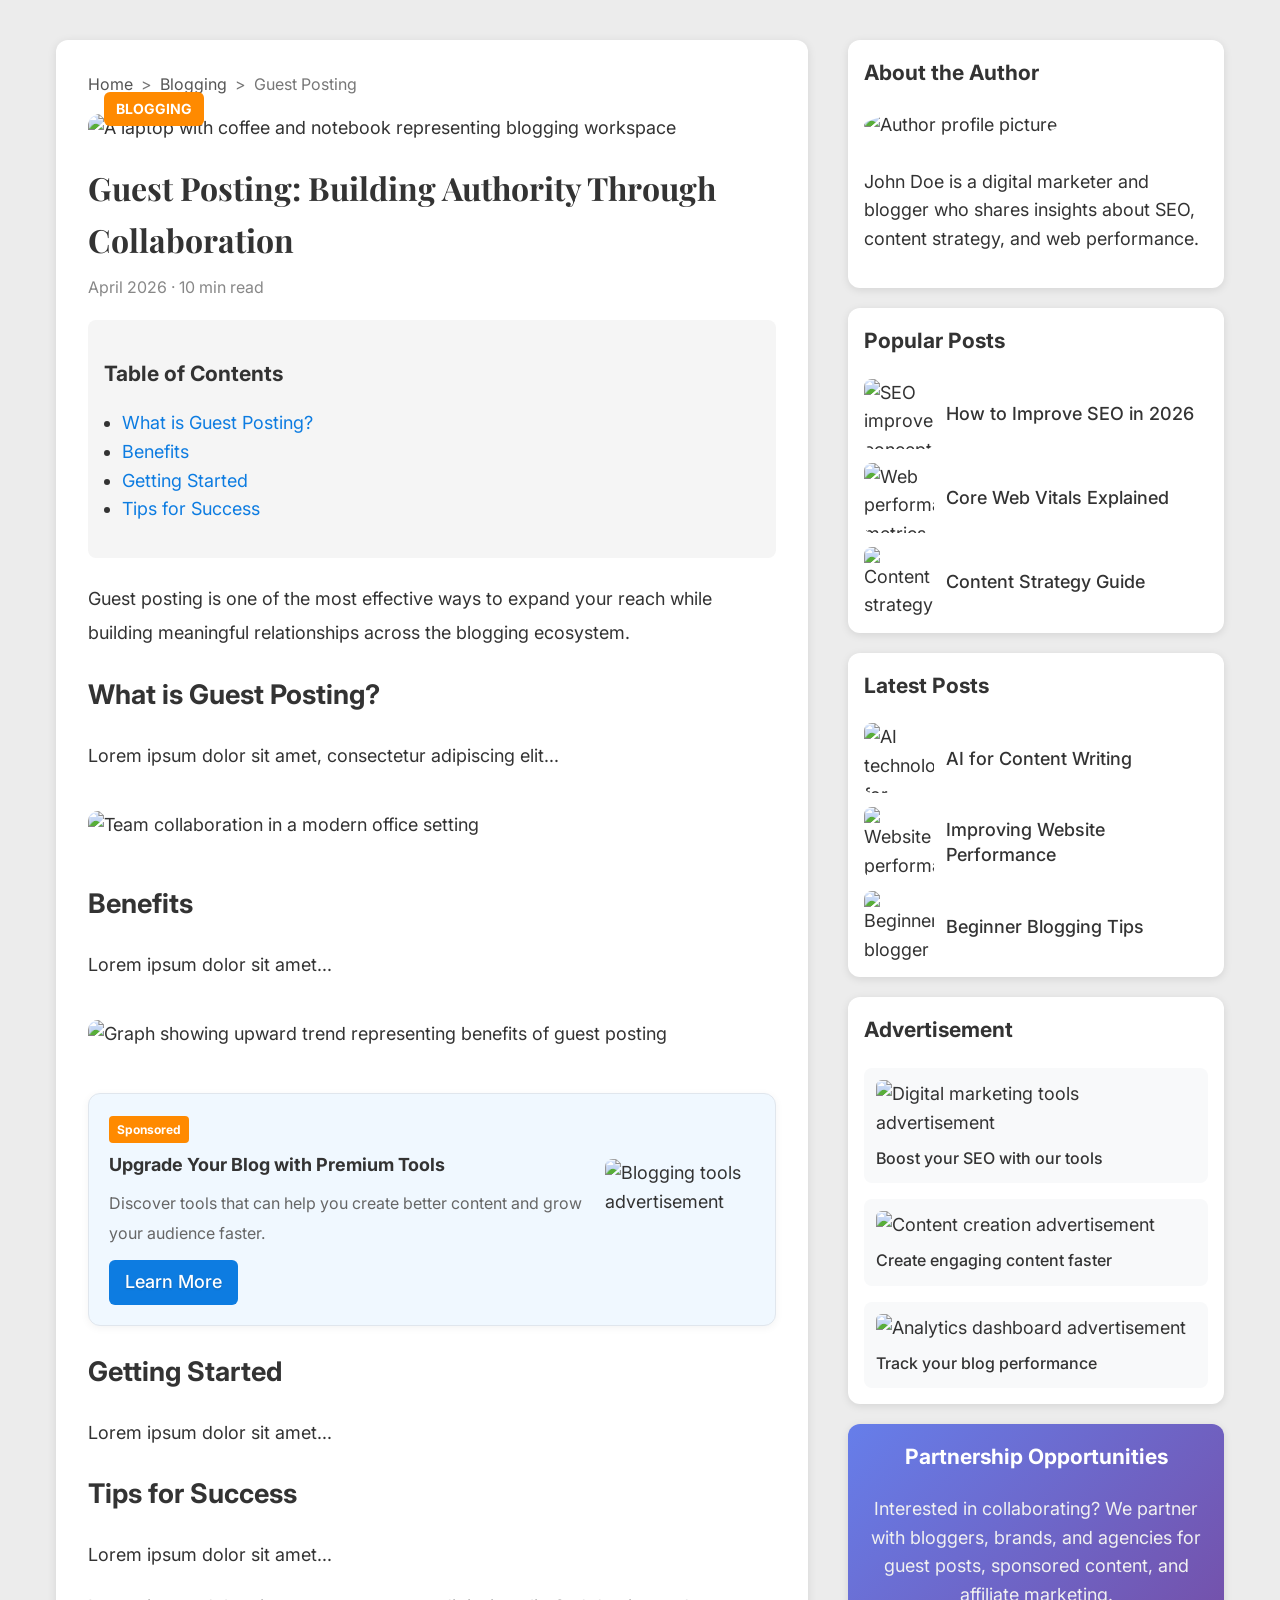
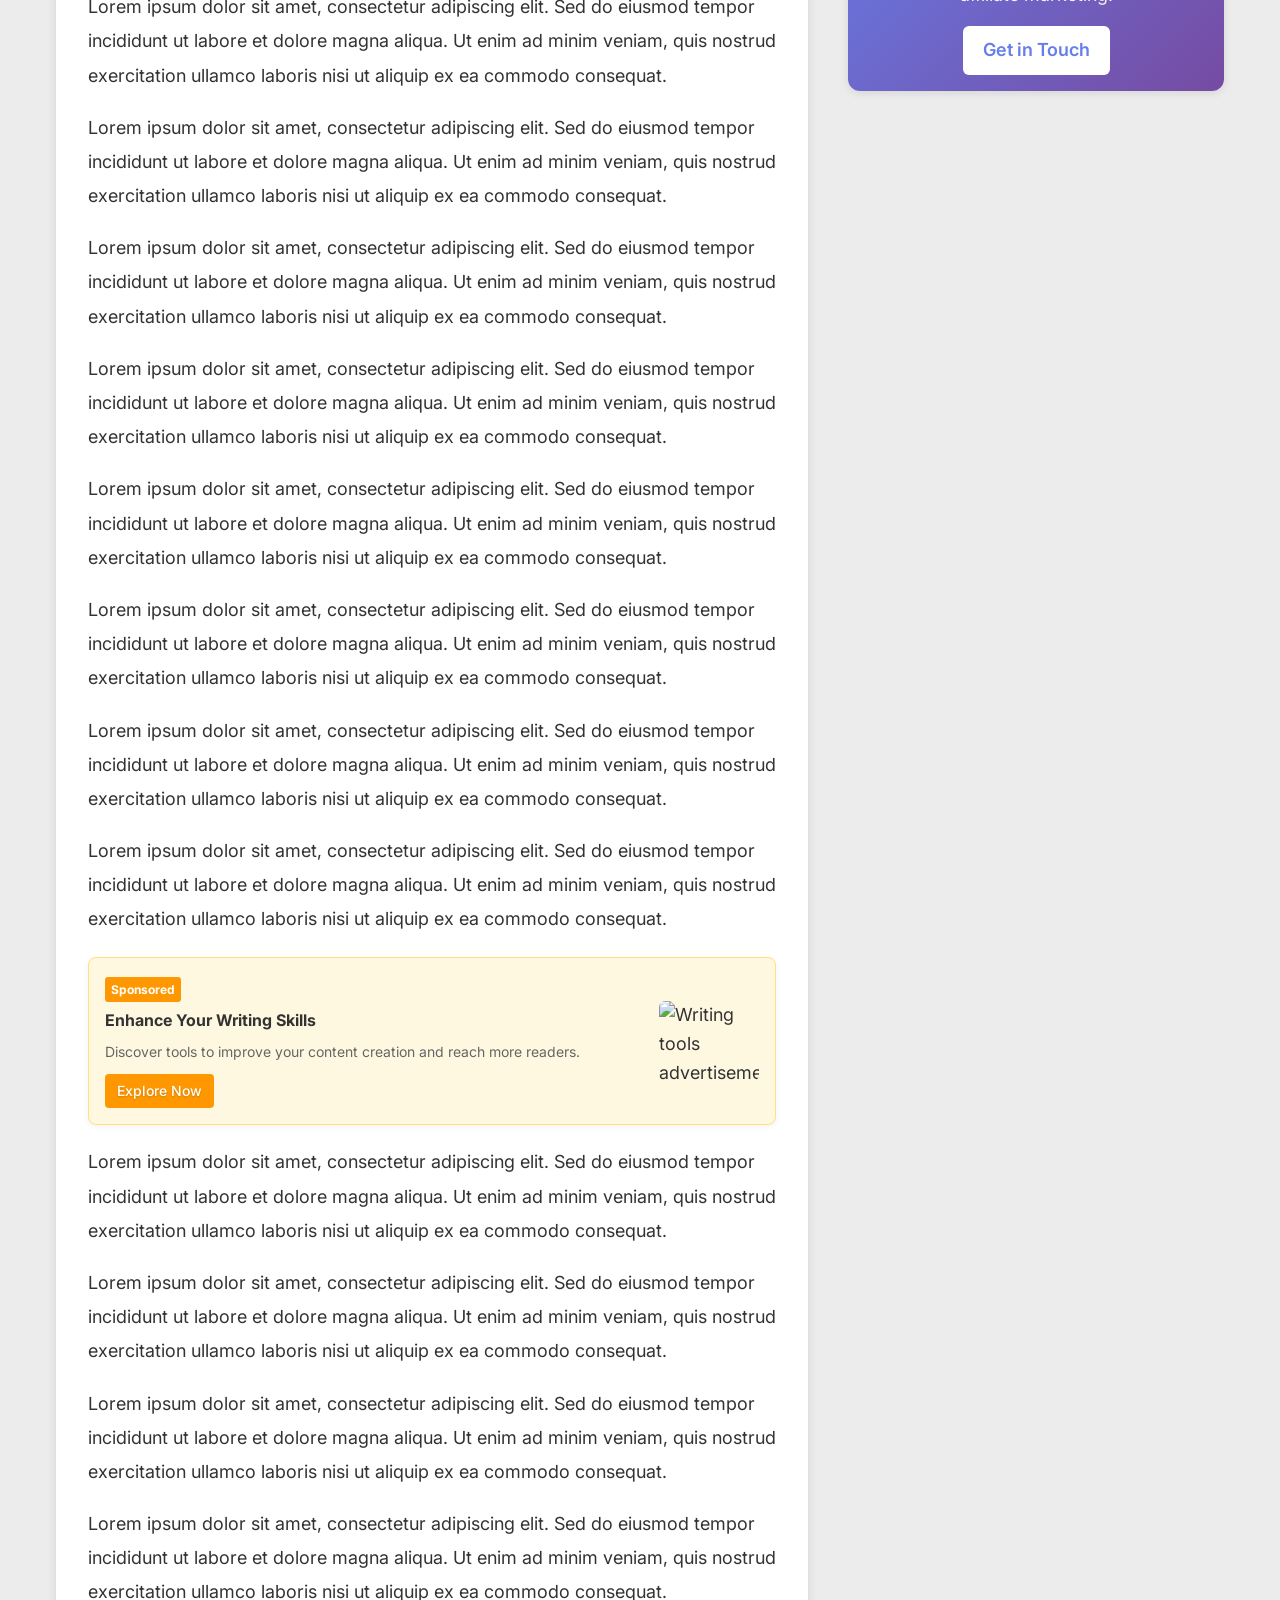
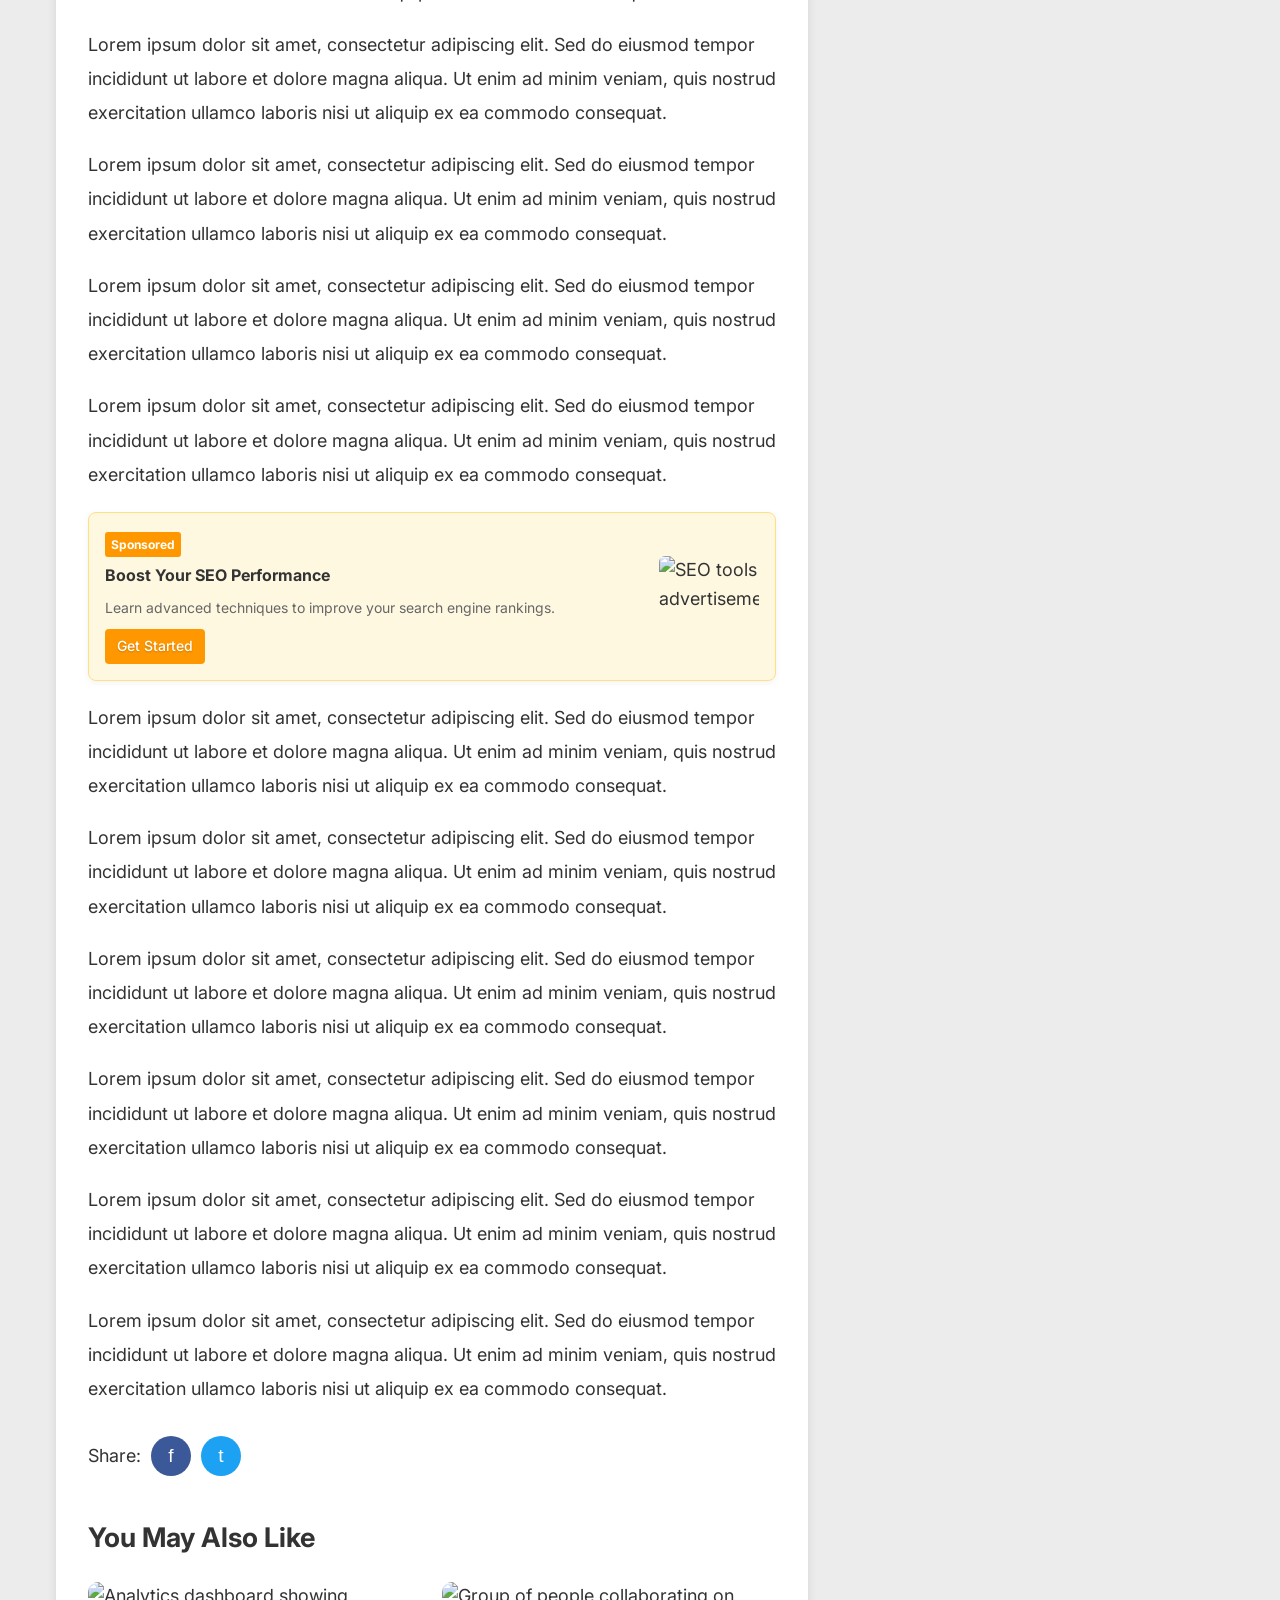
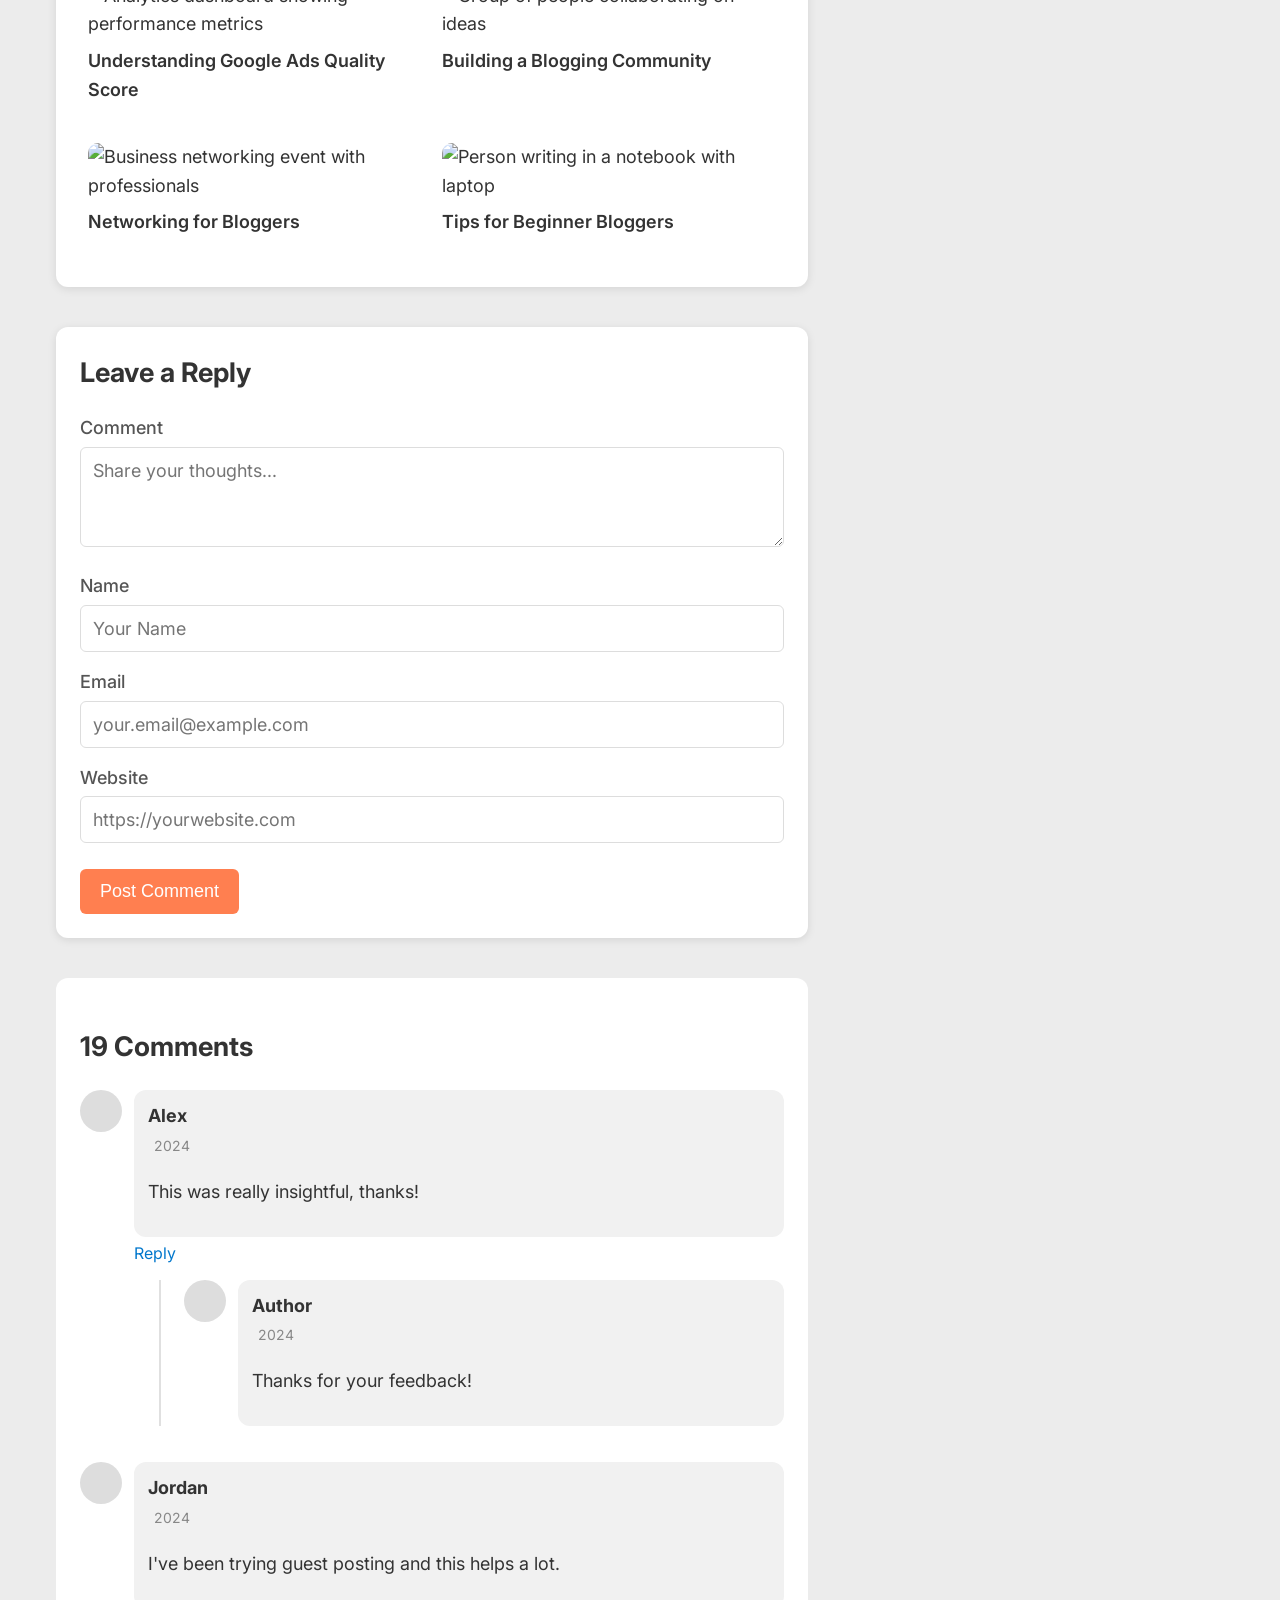
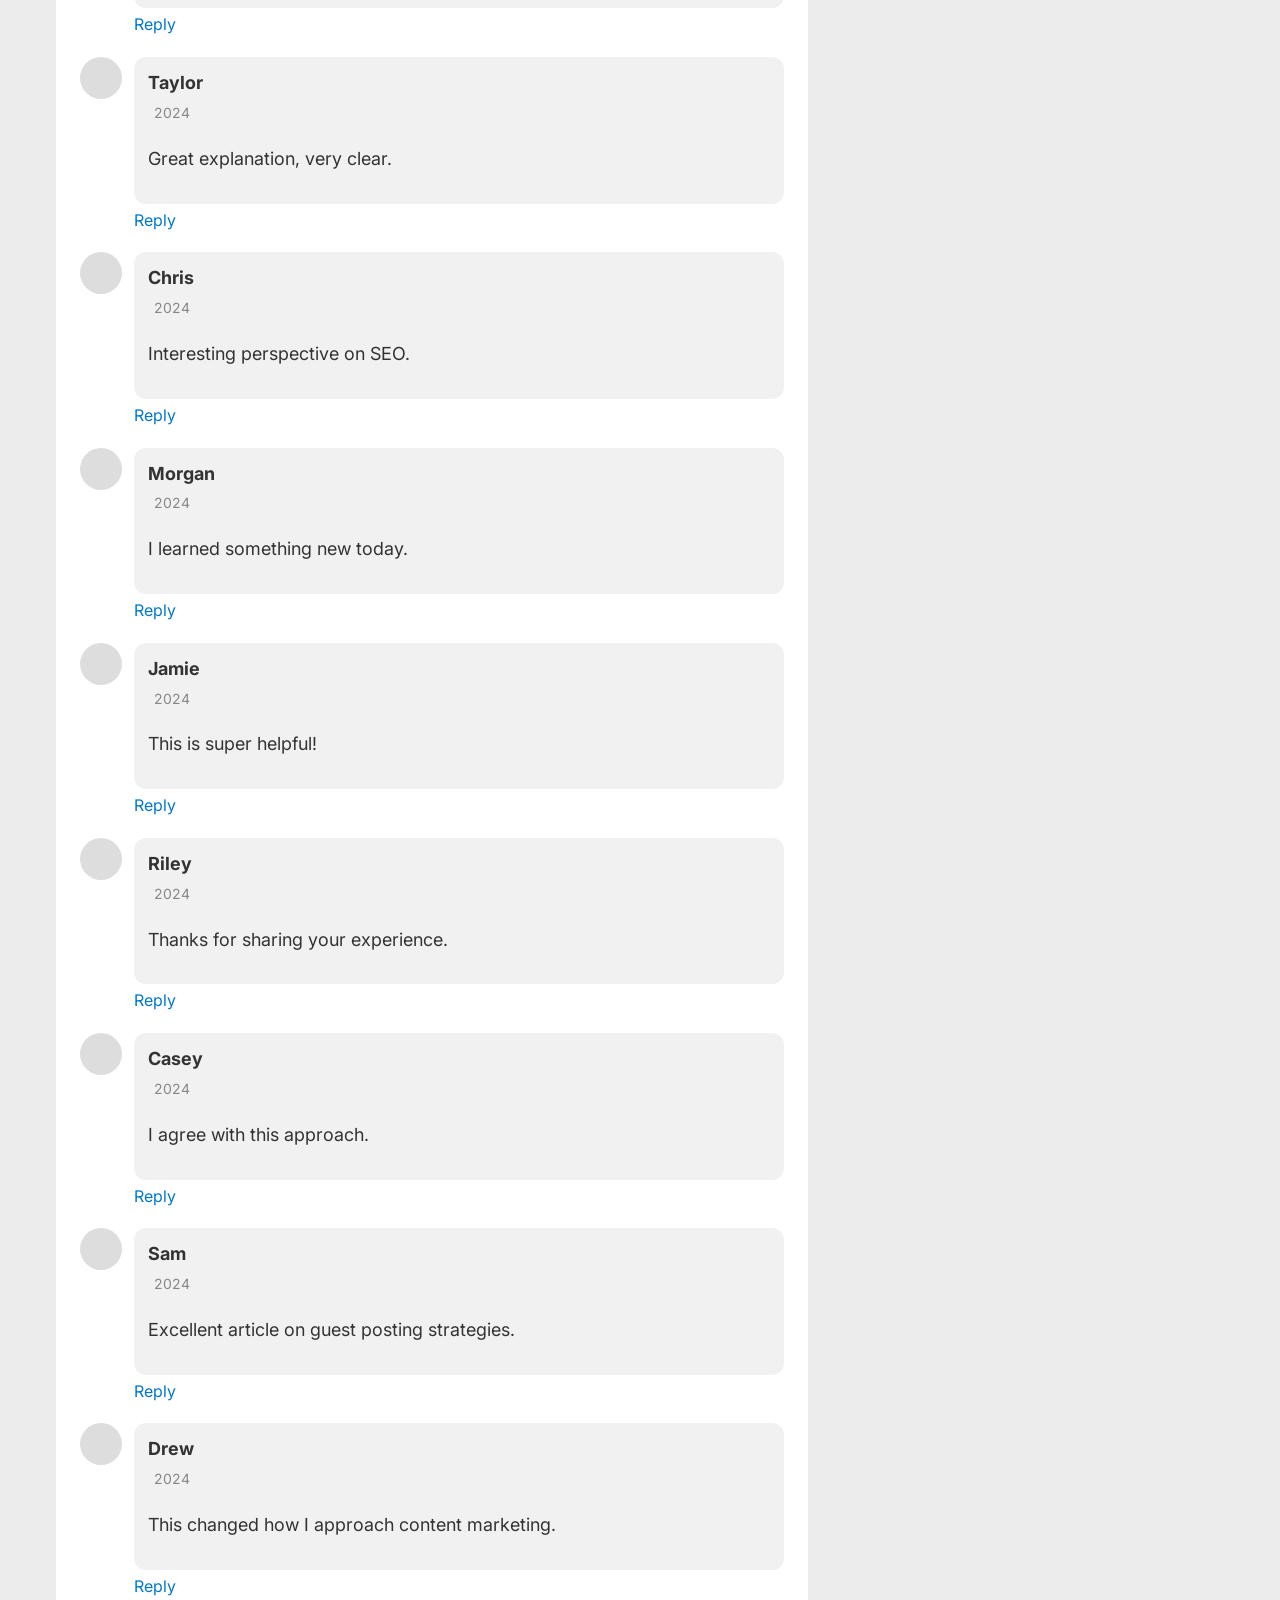
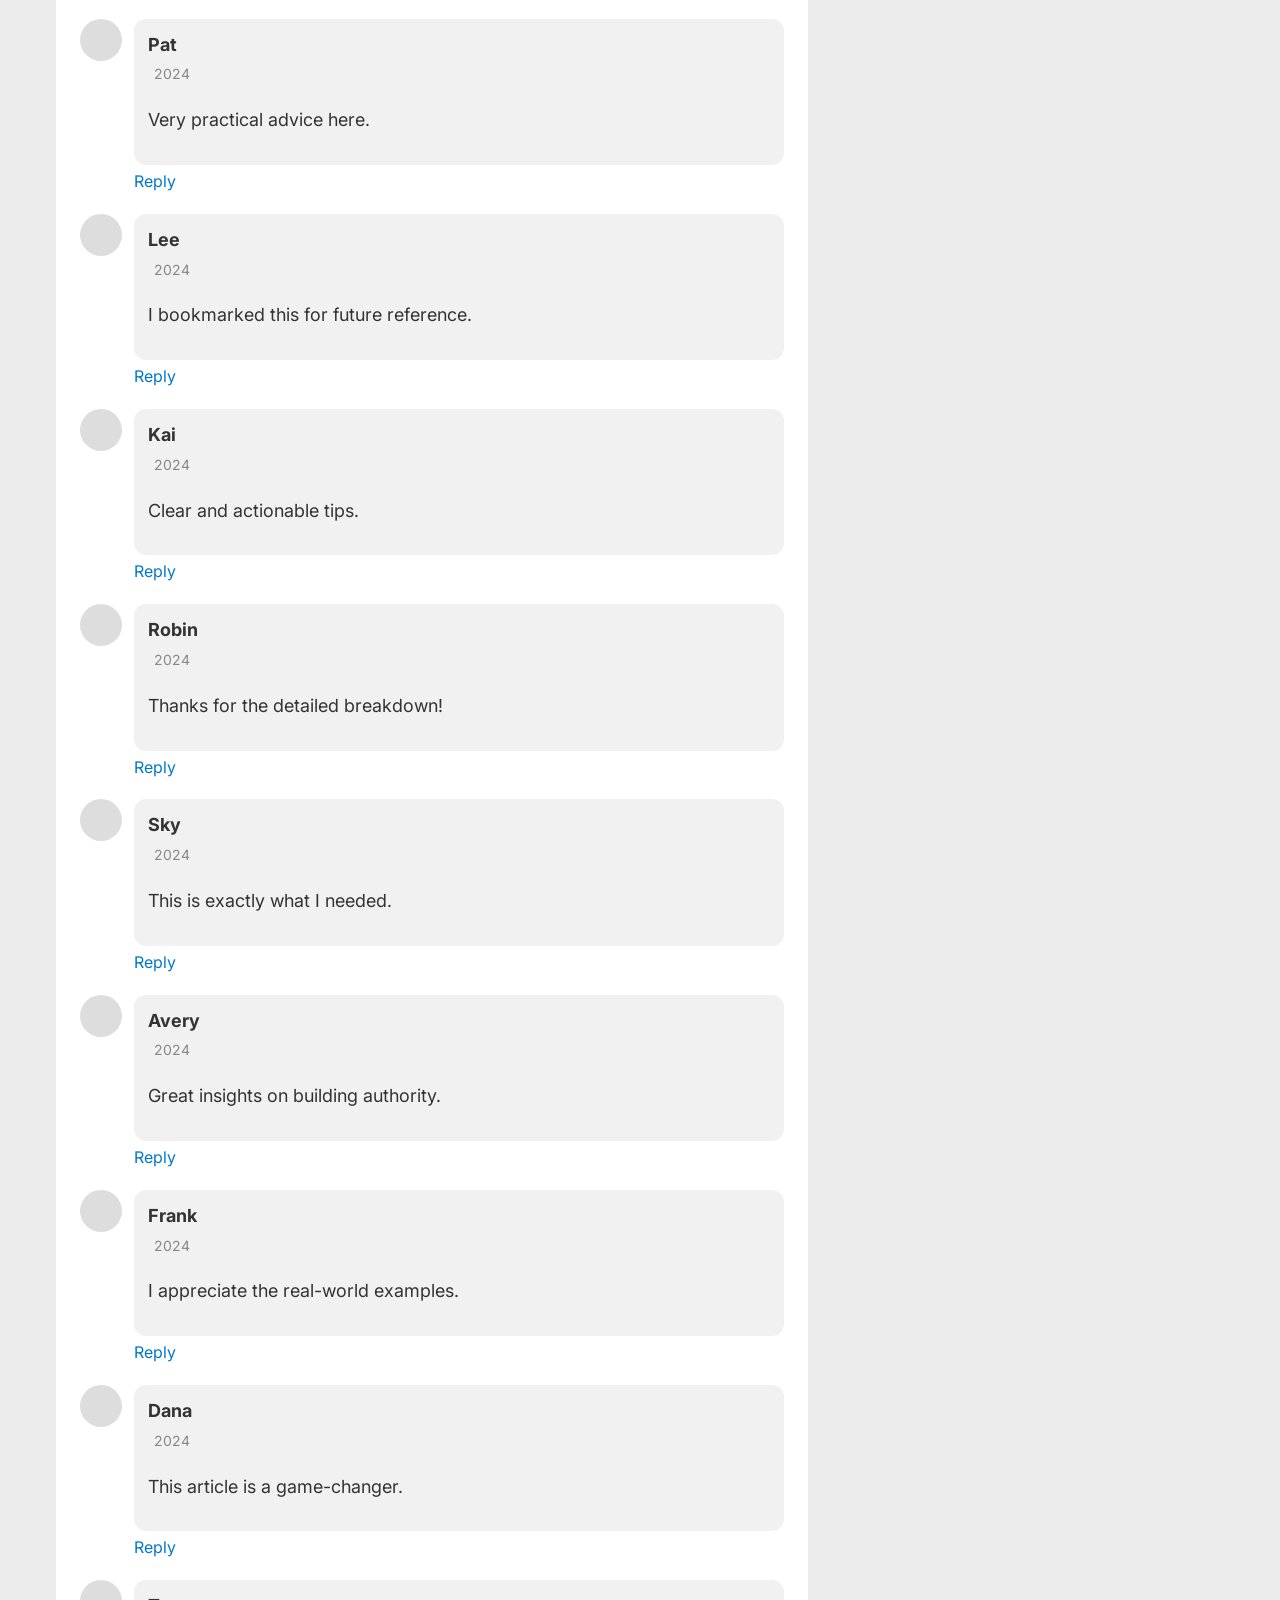
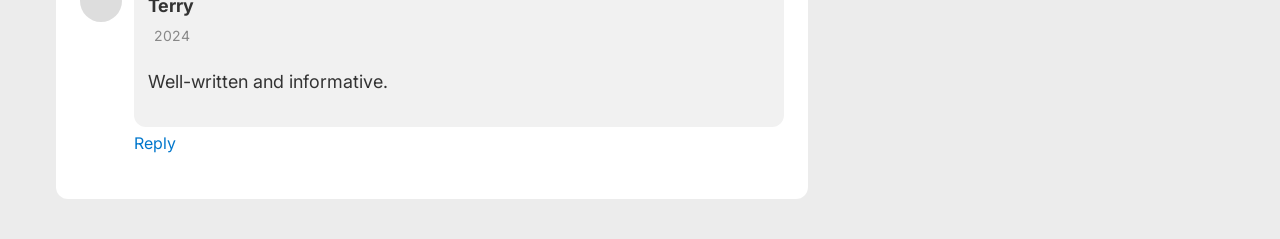
==== commit 01cc4b52: "fix: tidy up" ====
--- a/mobile-optimized/static/index.html
+++ b/mobile-optimized/static/index.html
@@ -32,15 +32,17 @@
         <article class="article">
 
           <nav class="breadcrumb">
-            <a href="#">Home</a> > 
-            <a href="#">Blogging</a> > 
+            <a href="#">Home</a>
+            <span>></span>
+            <a href="#">Blogging</a>
+            <span>></span>
             <span>Guest Posting</span>
           </nav>
 
-           <div class="article__hero">
-              <img src="https://images.unsplash.com/photo-1500530855697-b586d89ba3ee?q=80&w=600" alt="A laptop with coffee and notebook representing blogging workspace">
-             <span class="article__badge">BLOGGING</span>
-           </div>
+          <div class="article__hero">
+            <img src="https://images.unsplash.com/photo-1500530855697-b586d89ba3ee?q=80&w=600" alt="A laptop with coffee and notebook representing blogging workspace">
+            <span class="article__badge">BLOGGING</span>
+          </div>
 
           <h1 class="article__title">
             Guest Posting: Building Authority Through Collaboration
@@ -68,95 +70,95 @@
             <h2>What is Guest Posting?</h2>
             <p>Lorem ipsum dolor sit amet, consectetur adipiscing elit...</p>
 
-              <img src="https://images.unsplash.com/photo-1522202176988-66273c2fd55f?q=80&w=600" alt="Team collaboration in a modern office setting" loading="lazy">
-
-             <h2>Benefits</h2>
-             <p>Lorem ipsum dolor sit amet...</p>
-
-              <img src="https://images.unsplash.com/photo-1519389950473-47ba0277781c?q=80&w=600" alt="Graph showing upward trend representing benefits of guest posting" loading="lazy">
-
-             <!-- INLINE AD -->
-             <div class="inline-ad">
-               <div class="inline-ad__content">
-                 <span class="inline-ad__label">Sponsored</span>
-                 <h3>Upgrade Your Blog with Premium Tools</h3>
-                 <p>Discover tools that can help you create better content and grow your audience faster.</p>
-                 <a href="#" class="inline-ad__cta">Learn More</a>
-               </div>
-                <img src="https://images.unsplash.com/photo-1432888498266-38ffec3eaf0a?q=80&w=400" alt="Blogging tools advertisement" loading="lazy">
-             </div>
-
-             <h2>Getting Started</h2>
+            <img src="https://images.unsplash.com/photo-1522202176988-66273c2fd55f?q=80&w=600" alt="Team collaboration in a modern office setting" loading="lazy">
+
+            <h2>Benefits</h2>
+            <p>Lorem ipsum dolor sit amet...</p>
+
+            <img src="https://images.unsplash.com/photo-1519389950473-47ba0277781c?q=80&w=600" alt="Graph showing upward trend representing benefits of guest posting" loading="lazy">
+
+            <!-- INLINE AD -->
+            <div class="inline-ad">
+              <div class="inline-ad__content">
+                <span class="inline-ad__label">Sponsored</span>
+                <h3>Upgrade Your Blog with Premium Tools</h3>
+                <p>Discover tools that can help you create better content and grow your audience faster.</p>
+                <a href="#" class="inline-ad__cta">Learn More</a>
+              </div>
+              <img src="https://images.unsplash.com/photo-1432888498266-38ffec3eaf0a?q=80&w=400" alt="Blogging tools advertisement" loading="lazy">
+            </div>
+
+            <h2>Getting Started</h2>
             <p>Lorem ipsum dolor sit amet...</p>
 
             <h2>Tips for Success</h2>
             <p>Lorem ipsum dolor sit amet...</p>
 
-             <div id="long-content">
-               <p>Lorem ipsum dolor sit amet, consectetur adipiscing elit. Sed do eiusmod tempor incididunt ut labore et dolore magna aliqua. Ut enim ad minim veniam, quis nostrud exercitation ullamco laboris nisi ut aliquip ex ea commodo consequat.</p>
-
-               <p>Lorem ipsum dolor sit amet, consectetur adipiscing elit. Sed do eiusmod tempor incididunt ut labore et dolore magna aliqua. Ut enim ad minim veniam, quis nostrud exercitation ullamco laboris nisi ut aliquip ex ea commodo consequat.</p>
-
-               <p>Lorem ipsum dolor sit amet, consectetur adipiscing elit. Sed do eiusmod tempor incididunt ut labore et dolore magna aliqua. Ut enim ad minim veniam, quis nostrud exercitation ullamco laboris nisi ut aliquip ex ea commodo consequat.</p>
-
-               <p>Lorem ipsum dolor sit amet, consectetur adipiscing elit. Sed do eiusmod tempor incididunt ut labore et dolore magna aliqua. Ut enim ad minim veniam, quis nostrud exercitation ullamco laboris nisi ut aliquip ex ea commodo consequat.</p>
-
-               <p>Lorem ipsum dolor sit amet, consectetur adipiscing elit. Sed do eiusmod tempor incididunt ut labore et dolore magna aliqua. Ut enim ad minim veniam, quis nostrud exercitation ullamco laboris nisi ut aliquip ex ea commodo consequat.</p>
-
-               <p>Lorem ipsum dolor sit amet, consectetur adipiscing elit. Sed do eiusmod tempor incididunt ut labore et dolore magna aliqua. Ut enim ad minim veniam, quis nostrud exercitation ullamco laboris nisi ut aliquip ex ea commodo consequat.</p>
-
-               <p>Lorem ipsum dolor sit amet, consectetur adipiscing elit. Sed do eiusmod tempor incididunt ut labore et dolore magna aliqua. Ut enim ad minim veniam, quis nostrud exercitation ullamco laboris nisi ut aliquip ex ea commodo consequat.</p>
-
-               <p>Lorem ipsum dolor sit amet, consectetur adipiscing elit. Sed do eiusmod tempor incididunt ut labore et dolore magna aliqua. Ut enim ad minim veniam, quis nostrud exercitation ullamco laboris nisi ut aliquip ex ea commodo consequat.</p>
-
-               <div class="content-ad">
-                 <div class="content-ad__content">
-                   <span class="content-ad__label">Sponsored</span>
-                   <h4>Enhance Your Writing Skills</h4>
-                   <p>Discover tools to improve your content creation and reach more readers.</p>
-                   <a href="#" class="content-ad__cta">Explore Now</a>
-                 </div>
-                  <img src="https://images.unsplash.com/photo-1486312338219-ce68d2c6f44d?q=80&w=300" alt="Writing tools advertisement" loading="lazy">
-               </div>
-
-               <p>Lorem ipsum dolor sit amet, consectetur adipiscing elit. Sed do eiusmod tempor incididunt ut labore et dolore magna aliqua. Ut enim ad minim veniam, quis nostrud exercitation ullamco laboris nisi ut aliquip ex ea commodo consequat.</p>
-
-               <p>Lorem ipsum dolor sit amet, consectetur adipiscing elit. Sed do eiusmod tempor incididunt ut labore et dolore magna aliqua. Ut enim ad minim veniam, quis nostrud exercitation ullamco laboris nisi ut aliquip ex ea commodo consequat.</p>
-
-               <p>Lorem ipsum dolor sit amet, consectetur adipiscing elit. Sed do eiusmod tempor incididunt ut labore et dolore magna aliqua. Ut enim ad minim veniam, quis nostrud exercitation ullamco laboris nisi ut aliquip ex ea commodo consequat.</p>
-
-               <p>Lorem ipsum dolor sit amet, consectetur adipiscing elit. Sed do eiusmod tempor incididunt ut labore et dolore magna aliqua. Ut enim ad minim veniam, quis nostrud exercitation ullamco laboris nisi ut aliquip ex ea commodo consequat.</p>
-
-               <p>Lorem ipsum dolor sit amet, consectetur adipiscing elit. Sed do eiusmod tempor incididunt ut labore et dolore magna aliqua. Ut enim ad minim veniam, quis nostrud exercitation ullamco laboris nisi ut aliquip ex ea commodo consequat.</p>
-
-               <p>Lorem ipsum dolor sit amet, consectetur adipiscing elit. Sed do eiusmod tempor incididunt ut labore et dolore magna aliqua. Ut enim ad minim veniam, quis nostrud exercitation ullamco laboris nisi ut aliquip ex ea commodo consequat.</p>
-
-               <p>Lorem ipsum dolor sit amet, consectetur adipiscing elit. Sed do eiusmod tempor incididunt ut labore et dolore magna aliqua. Ut enim ad minim veniam, quis nostrud exercitation ullamco laboris nisi ut aliquip ex ea commodo consequat.</p>
-
-               <p>Lorem ipsum dolor sit amet, consectetur adipiscing elit. Sed do eiusmod tempor incididunt ut labore et dolore magna aliqua. Ut enim ad minim veniam, quis nostrud exercitation ullamco laboris nisi ut aliquip ex ea commodo consequat.</p>
-
-               <div class="content-ad">
-                 <div class="content-ad__content">
-                   <span class="content-ad__label">Sponsored</span>
-                   <h4>Boost Your SEO Performance</h4>
-                   <p>Learn advanced techniques to improve your search engine rankings.</p>
-                   <a href="#" class="content-ad__cta">Get Started</a>
-                 </div>
-                  <img src="https://images.unsplash.com/photo-1432888498266-38ffec3eaf0a?q=80&w=300" alt="SEO tools advertisement" loading="lazy">
-               </div>
-
-               <p>Lorem ipsum dolor sit amet, consectetur adipiscing elit. Sed do eiusmod tempor incididunt ut labore et dolore magna aliqua. Ut enim ad minim veniam, quis nostrud exercitation ullamco laboris nisi ut aliquip ex ea commodo consequat.</p>
-
-               <p>Lorem ipsum dolor sit amet, consectetur adipiscing elit. Sed do eiusmod tempor incididunt ut labore et dolore magna aliqua. Ut enim ad minim veniam, quis nostrud exercitation ullamco laboris nisi ut aliquip ex ea commodo consequat.</p>
-
-               <p>Lorem ipsum dolor sit amet, consectetur adipiscing elit. Sed do eiusmod tempor incididunt ut labore et dolore magna aliqua. Ut enim ad minim veniam, quis nostrud exercitation ullamco laboris nisi ut aliquip ex ea commodo consequat.</p>
-
-               <p>Lorem ipsum dolor sit amet, consectetur adipiscing elit. Sed do eiusmod tempor incididunt ut labore et dolore magna aliqua. Ut enim ad minim veniam, quis nostrud exercitation ullamco laboris nisi ut aliquip ex ea commodo consequat.</p>
-
-               <p>Lorem ipsum dolor sit amet, consectetur adipiscing elit. Sed do eiusmod tempor incididunt ut labore et dolore magna aliqua. Ut enim ad minim veniam, quis nostrud exercitation ullamco laboris nisi ut aliquip ex ea commodo consequat.</p>
-
-               <p>Lorem ipsum dolor sit amet, consectetur adipiscing elit. Sed do eiusmod tempor incididunt ut labore et dolore magna aliqua. Ut enim ad minim veniam, quis nostrud exercitation ullamco laboris nisi ut aliquip ex ea commodo consequat.</p>
-             </div>
+            <div id="long-content">
+              <p>Lorem ipsum dolor sit amet, consectetur adipiscing elit. Sed do eiusmod tempor incididunt ut labore et dolore magna aliqua. Ut enim ad minim veniam, quis nostrud exercitation ullamco laboris nisi ut aliquip ex ea commodo consequat.</p>
+
+              <p>Lorem ipsum dolor sit amet, consectetur adipiscing elit. Sed do eiusmod tempor incididunt ut labore et dolore magna aliqua. Ut enim ad minim veniam, quis nostrud exercitation ullamco laboris nisi ut aliquip ex ea commodo consequat.</p>
+
+              <p>Lorem ipsum dolor sit amet, consectetur adipiscing elit. Sed do eiusmod tempor incididunt ut labore et dolore magna aliqua. Ut enim ad minim veniam, quis nostrud exercitation ullamco laboris nisi ut aliquip ex ea commodo consequat.</p>
+
+              <p>Lorem ipsum dolor sit amet, consectetur adipiscing elit. Sed do eiusmod tempor incididunt ut labore et dolore magna aliqua. Ut enim ad minim veniam, quis nostrud exercitation ullamco laboris nisi ut aliquip ex ea commodo consequat.</p>
+
+              <p>Lorem ipsum dolor sit amet, consectetur adipiscing elit. Sed do eiusmod tempor incididunt ut labore et dolore magna aliqua. Ut enim ad minim veniam, quis nostrud exercitation ullamco laboris nisi ut aliquip ex ea commodo consequat.</p>
+
+              <p>Lorem ipsum dolor sit amet, consectetur adipiscing elit. Sed do eiusmod tempor incididunt ut labore et dolore magna aliqua. Ut enim ad minim veniam, quis nostrud exercitation ullamco laboris nisi ut aliquip ex ea commodo consequat.</p>
+
+              <p>Lorem ipsum dolor sit amet, consectetur adipiscing elit. Sed do eiusmod tempor incididunt ut labore et dolore magna aliqua. Ut enim ad minim veniam, quis nostrud exercitation ullamco laboris nisi ut aliquip ex ea commodo consequat.</p>
+
+              <p>Lorem ipsum dolor sit amet, consectetur adipiscing elit. Sed do eiusmod tempor incididunt ut labore et dolore magna aliqua. Ut enim ad minim veniam, quis nostrud exercitation ullamco laboris nisi ut aliquip ex ea commodo consequat.</p>
+
+              <div class="content-ad">
+                <div class="content-ad__content">
+                  <span class="content-ad__label">Sponsored</span>
+                  <h4>Enhance Your Writing Skills</h4>
+                  <p>Discover tools to improve your content creation and reach more readers.</p>
+                  <a href="#" class="content-ad__cta">Explore Now</a>
+                </div>
+                <img src="https://images.unsplash.com/photo-1486312338219-ce68d2c6f44d?q=80&w=300" alt="Writing tools advertisement" loading="lazy">
+              </div>
+
+              <p>Lorem ipsum dolor sit amet, consectetur adipiscing elit. Sed do eiusmod tempor incididunt ut labore et dolore magna aliqua. Ut enim ad minim veniam, quis nostrud exercitation ullamco laboris nisi ut aliquip ex ea commodo consequat.</p>
+
+              <p>Lorem ipsum dolor sit amet, consectetur adipiscing elit. Sed do eiusmod tempor incididunt ut labore et dolore magna aliqua. Ut enim ad minim veniam, quis nostrud exercitation ullamco laboris nisi ut aliquip ex ea commodo consequat.</p>
+
+              <p>Lorem ipsum dolor sit amet, consectetur adipiscing elit. Sed do eiusmod tempor incididunt ut labore et dolore magna aliqua. Ut enim ad minim veniam, quis nostrud exercitation ullamco laboris nisi ut aliquip ex ea commodo consequat.</p>
+
+              <p>Lorem ipsum dolor sit amet, consectetur adipiscing elit. Sed do eiusmod tempor incididunt ut labore et dolore magna aliqua. Ut enim ad minim veniam, quis nostrud exercitation ullamco laboris nisi ut aliquip ex ea commodo consequat.</p>
+
+              <p>Lorem ipsum dolor sit amet, consectetur adipiscing elit. Sed do eiusmod tempor incididunt ut labore et dolore magna aliqua. Ut enim ad minim veniam, quis nostrud exercitation ullamco laboris nisi ut aliquip ex ea commodo consequat.</p>
+
+              <p>Lorem ipsum dolor sit amet, consectetur adipiscing elit. Sed do eiusmod tempor incididunt ut labore et dolore magna aliqua. Ut enim ad minim veniam, quis nostrud exercitation ullamco laboris nisi ut aliquip ex ea commodo consequat.</p>
+
+              <p>Lorem ipsum dolor sit amet, consectetur adipiscing elit. Sed do eiusmod tempor incididunt ut labore et dolore magna aliqua. Ut enim ad minim veniam, quis nostrud exercitation ullamco laboris nisi ut aliquip ex ea commodo consequat.</p>
+
+              <p>Lorem ipsum dolor sit amet, consectetur adipiscing elit. Sed do eiusmod tempor incididunt ut labore et dolore magna aliqua. Ut enim ad minim veniam, quis nostrud exercitation ullamco laboris nisi ut aliquip ex ea commodo consequat.</p>
+
+              <div class="content-ad">
+                <div class="content-ad__content">
+                  <span class="content-ad__label">Sponsored</span>
+                  <h4>Boost Your SEO Performance</h4>
+                  <p>Learn advanced techniques to improve your search engine rankings.</p>
+                  <a href="#" class="content-ad__cta">Get Started</a>
+                </div>
+                <img src="https://images.unsplash.com/photo-1432888498266-38ffec3eaf0a?q=80&w=300" alt="SEO tools advertisement" loading="lazy">
+              </div>
+
+              <p>Lorem ipsum dolor sit amet, consectetur adipiscing elit. Sed do eiusmod tempor incididunt ut labore et dolore magna aliqua. Ut enim ad minim veniam, quis nostrud exercitation ullamco laboris nisi ut aliquip ex ea commodo consequat.</p>
+
+              <p>Lorem ipsum dolor sit amet, consectetur adipiscing elit. Sed do eiusmod tempor incididunt ut labore et dolore magna aliqua. Ut enim ad minim veniam, quis nostrud exercitation ullamco laboris nisi ut aliquip ex ea commodo consequat.</p>
+
+              <p>Lorem ipsum dolor sit amet, consectetur adipiscing elit. Sed do eiusmod tempor incididunt ut labore et dolore magna aliqua. Ut enim ad minim veniam, quis nostrud exercitation ullamco laboris nisi ut aliquip ex ea commodo consequat.</p>
+
+              <p>Lorem ipsum dolor sit amet, consectetur adipiscing elit. Sed do eiusmod tempor incididunt ut labore et dolore magna aliqua. Ut enim ad minim veniam, quis nostrud exercitation ullamco laboris nisi ut aliquip ex ea commodo consequat.</p>
+
+              <p>Lorem ipsum dolor sit amet, consectetur adipiscing elit. Sed do eiusmod tempor incididunt ut labore et dolore magna aliqua. Ut enim ad minim veniam, quis nostrud exercitation ullamco laboris nisi ut aliquip ex ea commodo consequat.</p>
+
+              <p>Lorem ipsum dolor sit amet, consectetur adipiscing elit. Sed do eiusmod tempor incididunt ut labore et dolore magna aliqua. Ut enim ad minim veniam, quis nostrud exercitation ullamco laboris nisi ut aliquip ex ea commodo consequat.</p>
+            </div>
           </section>
 
           <section class="share">
@@ -165,44 +167,44 @@
             <button class="share__btn share__btn--tw">t</button>
           </section>
 
-           <section class="related lazy-load" data-src="related.json">
-             <h2>You May Also Like</h2>
-             <div id="related-loading">Loading related posts...</div>
-           </section>
+          <section class="related lazy-load" data-src="related.json">
+            <h2>You May Also Like</h2>
+            <div id="related-loading">Loading related posts...</div>
+          </section>
 
         </article>
 
         <!-- COMMENT FORM -->
-         <section class="comment-form">
-           <h2>Leave a Reply</h2>
-
-           <form action="#" method="post">
-             <div>
-               <label for="comment-text">Comment</label>
-               <textarea id="comment-text" name="comment" placeholder="Share your thoughts..." required></textarea>
-             </div>
-             <div>
-               <label for="comment-name">Name</label>
-               <input id="comment-name" name="name" type="text" placeholder="Your Name" required>
-             </div>
-             <div>
-               <label for="comment-email">Email</label>
-               <input id="comment-email" name="email" type="email" placeholder="your.email@example.com" required>
-             </div>
-             <div>
-               <label for="comment-website">Website</label>
-               <input id="comment-website" name="website" type="url" placeholder="https://yourwebsite.com">
-             </div>
-
-             <button type="submit">Post Comment</button>
-           </form>
-         </section>
+        <section class="comment-form">
+          <h2>Leave a Reply</h2>
+
+          <form action="#" method="post">
+            <div>
+              <label for="comment-text">Comment</label>
+              <textarea id="comment-text" name="comment" placeholder="Share your thoughts..." required></textarea>
+            </div>
+            <div>
+              <label for="comment-name">Name</label>
+              <input id="comment-name" name="name" type="text" placeholder="Your Name" required>
+            </div>
+            <div>
+              <label for="comment-email">Email</label>
+              <input id="comment-email" name="email" type="email" placeholder="your.email@example.com" required>
+            </div>
+            <div>
+              <label for="comment-website">Website</label>
+              <input id="comment-website" name="website" type="url" placeholder="https://yourwebsite.com">
+            </div>
+
+            <button type="submit">Post Comment</button>
+          </form>
+        </section>
 
         <!-- COMMENTS -->
-         <section class="comments">
-           <h2>Loading Comments...</h2>
-           <div id="comments-generated"></div>
-         </section>
+        <section class="comments">
+          <h2>Loading Comments...</h2>
+          <div id="comments-generated"></div>
+        </section>
 
       </div>
 
@@ -210,39 +212,39 @@
       <aside class="sidebar">
 
         <!-- AUTHOR -->
-         <div class="widget">
-           <h3>About the Author</h3>
-            <img class="widget__avatar" src="https://i.pravatar.cc/100" alt="Author profile picture" loading="lazy">
-           <p>
-             John Doe is a digital marketer and blogger who shares insights about SEO, content strategy, and web performance.
-           </p>
-         </div>
-
-         <!-- POPULAR -->
-         <div class="widget lazy-load" data-src="popular.json">
-           <h3>Popular Posts</h3>
-           <div id="popular-loading">Loading popular posts...</div>
-         </div>
-
-         <!-- LATEST -->
-         <div class="widget lazy-load" data-src="latest.json">
-           <h3>Latest Posts</h3>
-           <div id="latest-loading">Loading latest posts...</div>
-         </div>
-
-         <!-- ADS -->
-          <div class="widget widget--ads lazy-load" data-src="ads.json">
-            <h3>Advertisement</h3>
-            <div id="ads-loading">Loading advertisements...</div>
-          </div>
-
-          <!-- PARTNERSHIP -->
-          <div class="widget widget--partnership lazy-load" data-src="partnership.json">
-            <h3>Partnership Opportunities</h3>
-            <div id="partnership-loading">Loading partnership info...</div>
-          </div>
-
-       </aside>
+        <div class="widget">
+          <h3>About the Author</h3>
+          <img class="widget__avatar" src="https://i.pravatar.cc/100" alt="Author profile picture" loading="lazy">
+          <p>
+            John Doe is a digital marketer and blogger who shares insights about SEO, content strategy, and web performance.
+          </p>
+        </div>
+
+        <!-- POPULAR -->
+        <div class="widget lazy-load" data-src="popular.json">
+          <h3>Popular Posts</h3>
+          <div id="popular-loading">Loading popular posts...</div>
+        </div>
+
+        <!-- LATEST -->
+        <div class="widget lazy-load" data-src="latest.json">
+          <h3>Latest Posts</h3>
+          <div id="latest-loading">Loading latest posts...</div>
+        </div>
+
+        <!-- ADS -->
+        <div class="widget widget--ads lazy-load" data-src="ads.json">
+          <h3>Advertisement</h3>
+          <div id="ads-loading">Loading advertisements...</div>
+        </div>
+
+        <!-- PARTNERSHIP -->
+        <div class="widget widget--partnership lazy-load" data-src="partnership.json">
+          <h3>Partnership Opportunities</h3>
+          <div id="partnership-loading">Loading partnership info...</div>
+        </div>
+
+      </aside>
 
     </div>
 
--- a/mobile-optimized/static/style.css
+++ b/mobile-optimized/static/style.css
@@ -124,6 +124,14 @@
   color: #555;
 }
 
+.breadcrumb span {
+  margin: 0 0.25rem;
+}
+
+.breadcrumb span:last-child {
+  margin: 0;
+}
+
 /* Table of contents styling */
 .toc {
   background: #f5f5f5;
